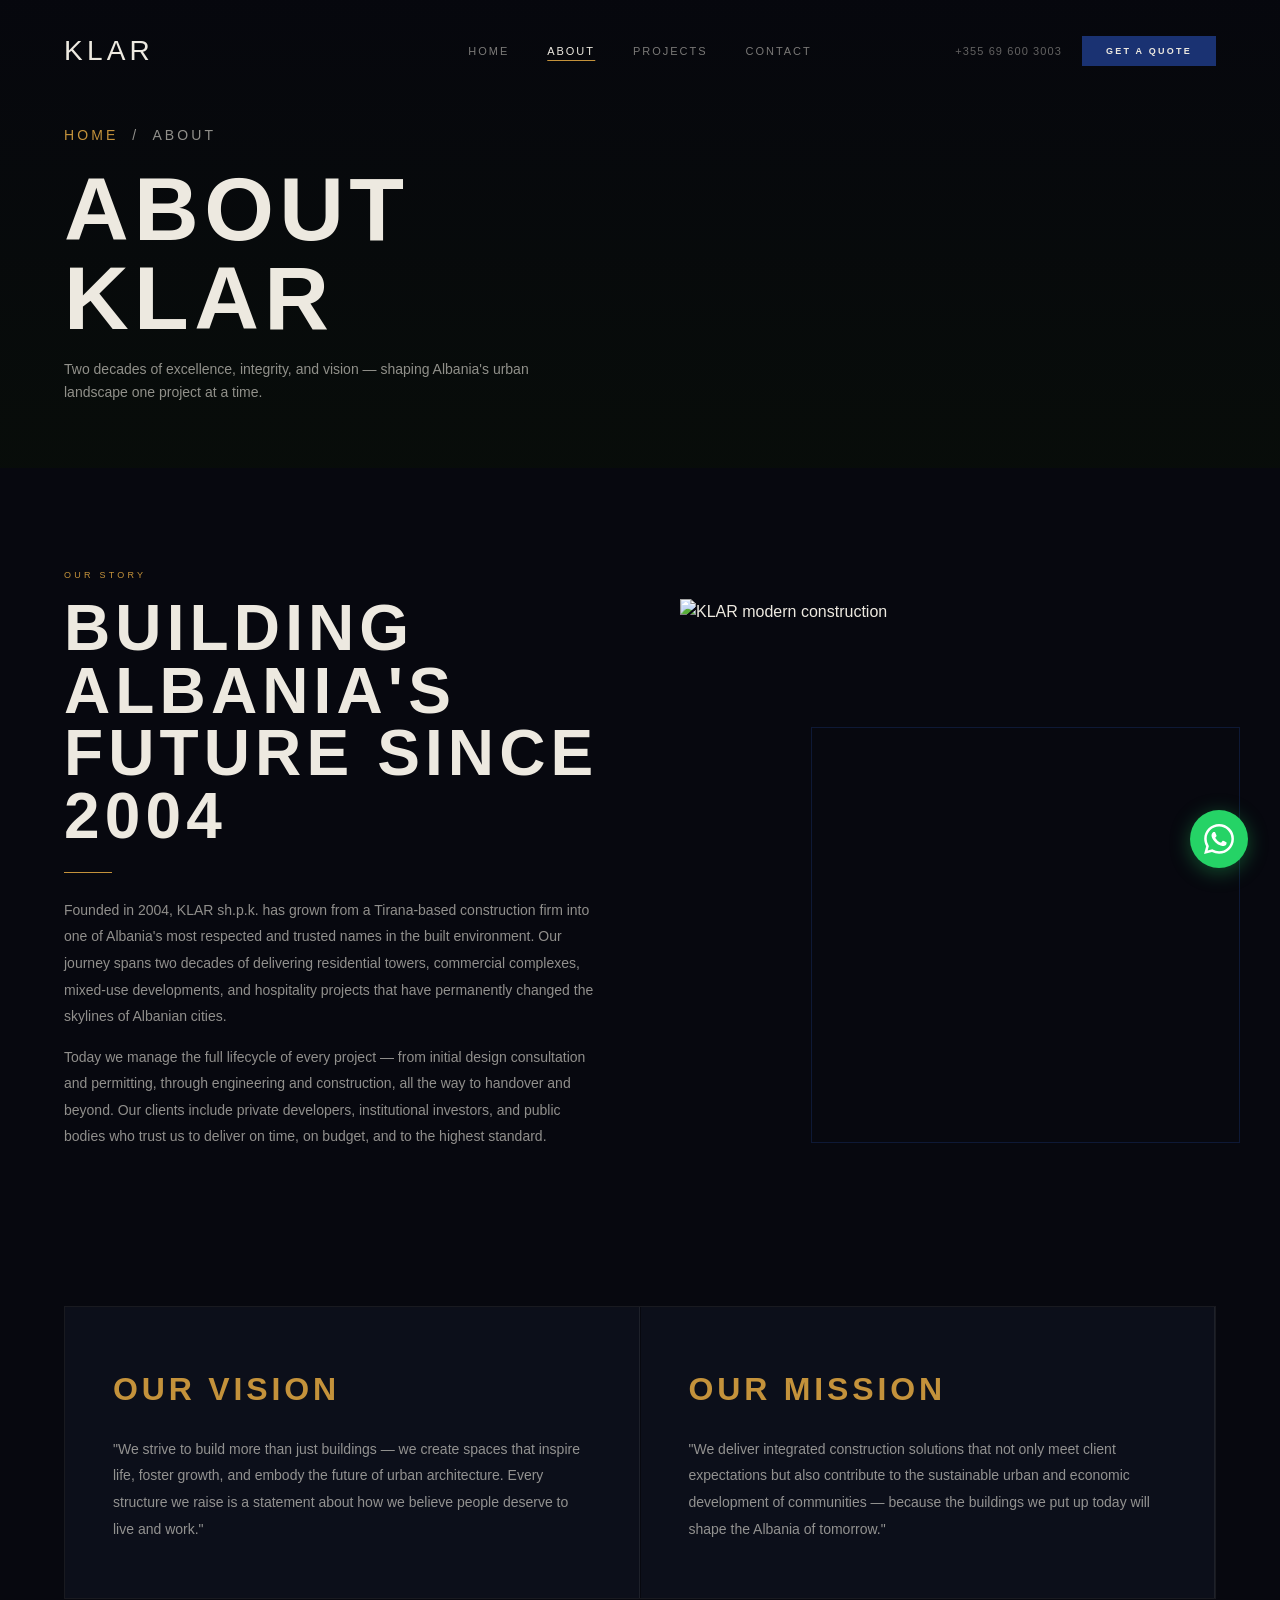
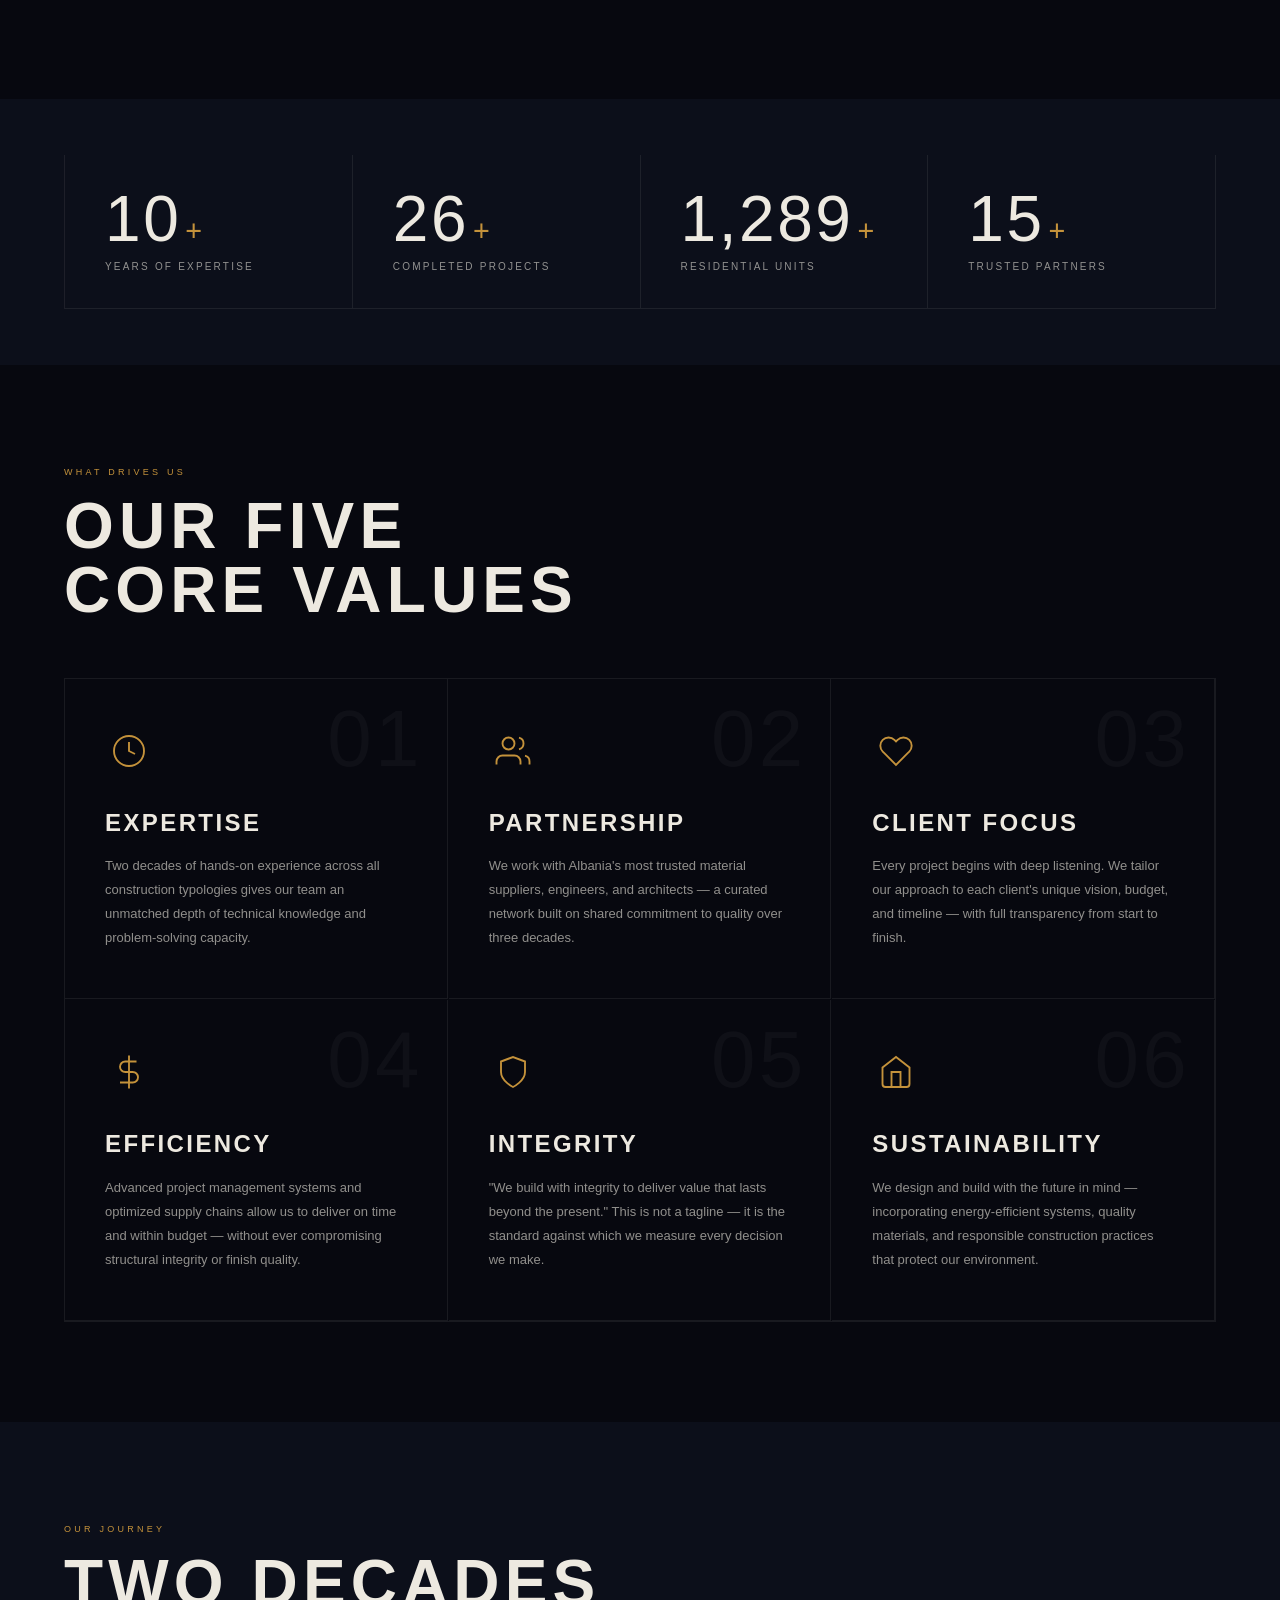
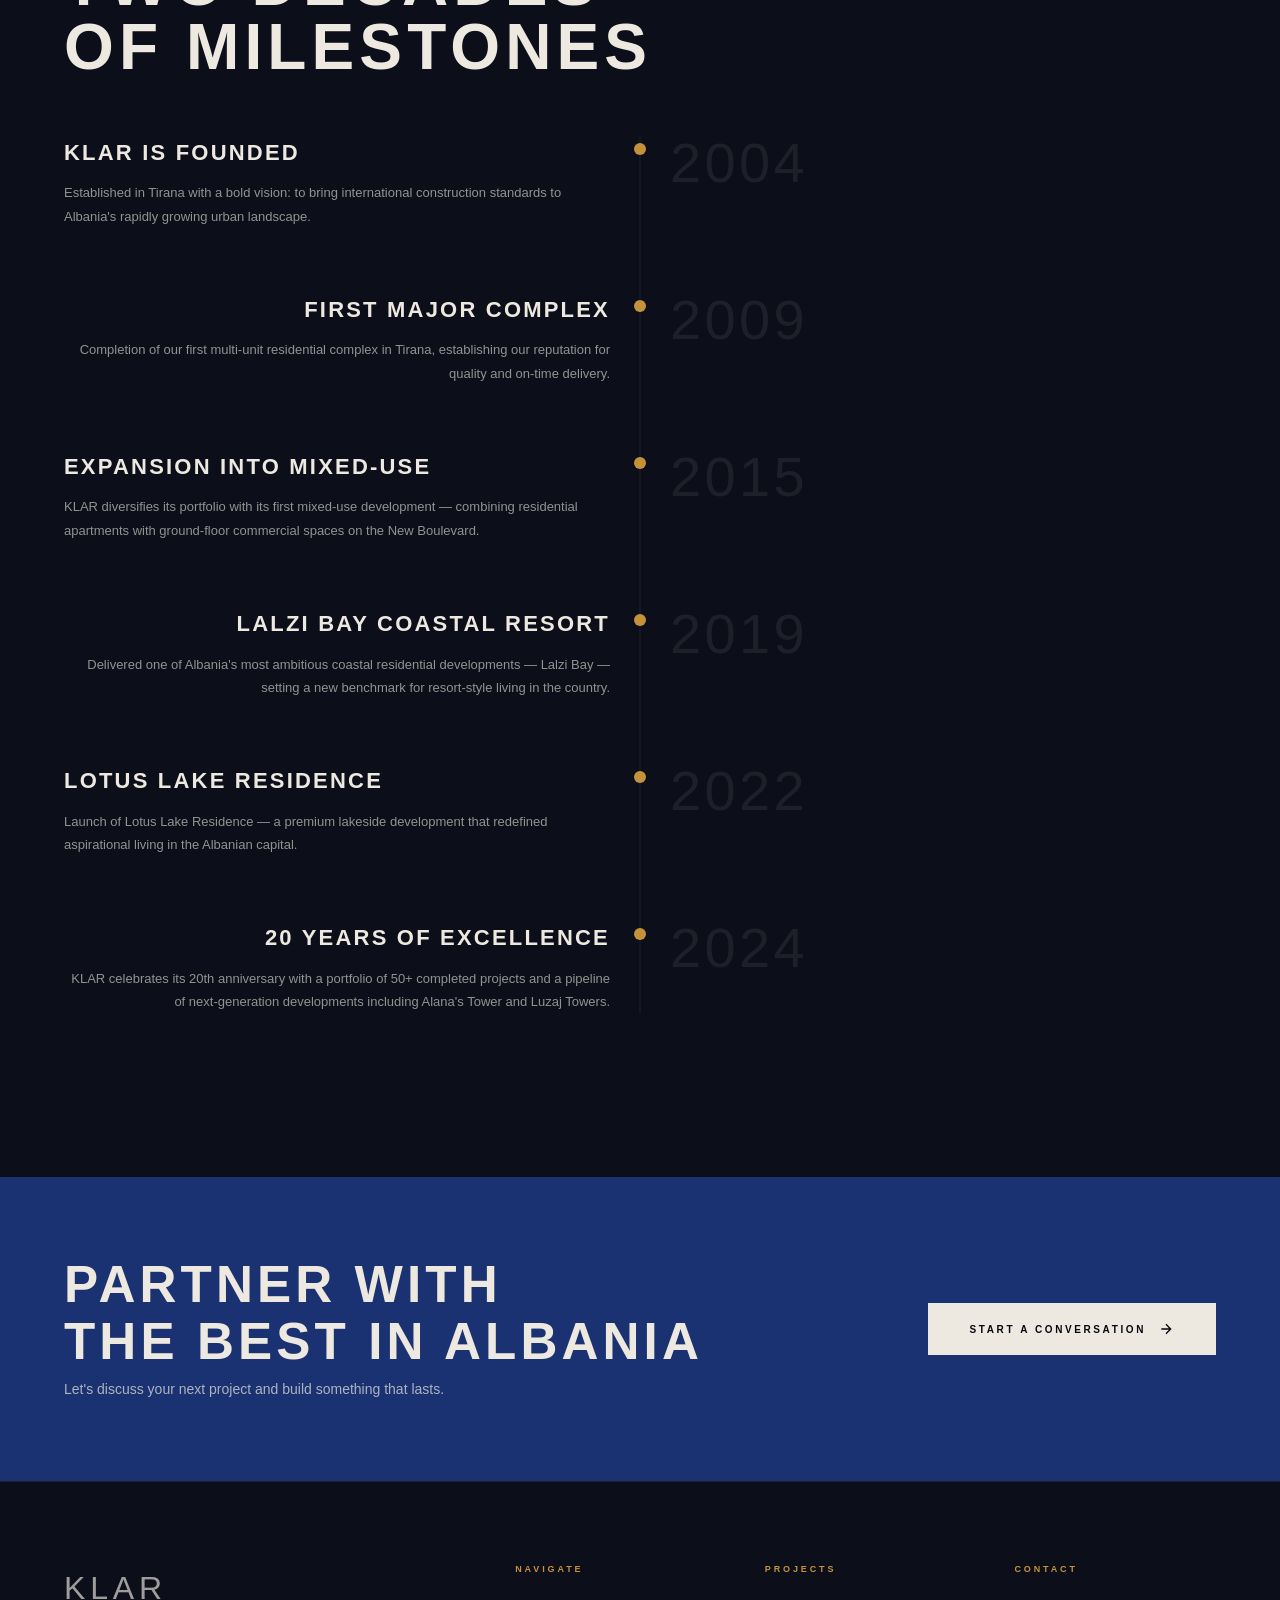
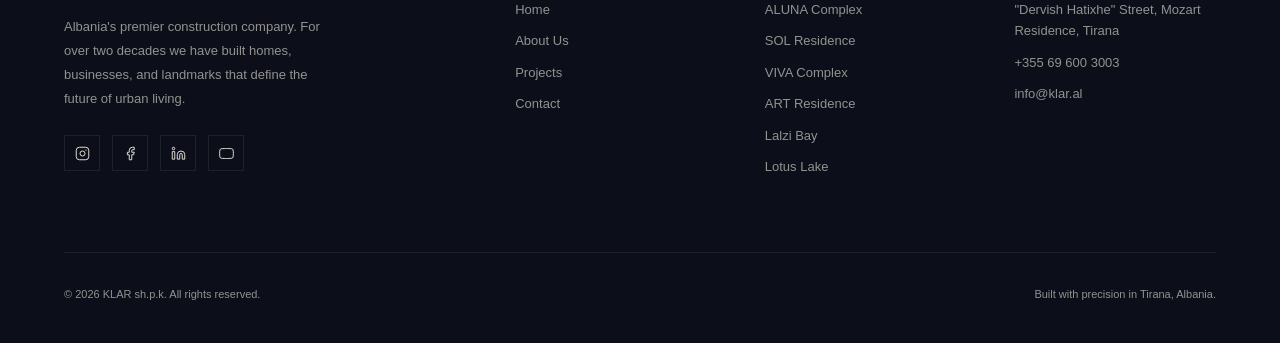
==== about.html @ 6cdf61dc "Initial commit — KLAR sh.p.k. website Co-Authored-By: Claude Sonnet 4.6 <noreply@anthropic.com>" ====
<!DOCTYPE html>
<html lang="en">
<head>
  <meta charset="UTF-8">
  <meta name="viewport" content="width=device-width, initial-scale=1.0">
  <title>About KLAR sh.p.k. — Building Albania's Future Since 2004</title>
  <meta name="description" content="Learn about KLAR sh.p.k. — Albania's premier construction company with 20+ years of expertise, a dedicated team, and a legacy of premium developments.">

  <link rel="preconnect" href="https://fonts.gstatic.com" crossorigin>
  <script>if('scrollRestoration' in history) history.scrollRestoration = 'manual';</script>
  <link rel="preconnect" href="https://res.cloudinary.com" crossorigin>
  <link rel="preconnect" href="https://klar.al" crossorigin>
  <link rel="preload" as="font" type="font/woff2" href="https://fonts.gstatic.com/s/bebasneue/v16/JTUSjIg69CK48gW7PXoo9Wlhyw.woff2" crossorigin fetchpriority="high">
  <link rel="preload" as="font" type="font/woff2" href="https://fonts.gstatic.com/s/inter/v20/UcC73FwrK3iLTeHuS_nVMrMxCp50SjIa1ZL7.woff2" crossorigin>
  <style>
    /* ════ INLINED klar.css (was render-blocking; inlined to remove the critical-path request) ════ */
    /* ══════════════════════════════════════════════════
       KLAR sh.p.k. — Shared Stylesheet
       ══════════════════════════════════════════════════ */

    /* Visually hidden but available to screen readers & SEO */
    .sr-only {
      position:absolute; width:1px; height:1px; padding:0; margin:-1px;
      overflow:hidden; clip:rect(0,0,0,0); white-space:nowrap; border:0;
    }

    /* 1. TOKENS */
    :root {
      --dark:      #07080F;
      --dark2:     #0C0F1A;
      --dark3:     #0F1320;
      --green:     #1A3272;
      --green2:    #2B52CC;
      --gold:      #C4923B;
      --gold2:     #D4A855;
      --cream:     #F2EDE4;
      --white:     #EDE9E0;
      --muted:     rgba(237,233,224,0.60);
      --border:    rgba(237,233,224,0.08);
      --border-g:  rgba(26,50,114,0.4);
      --font-d:    'Bebas Neue', sans-serif;
      --font-e:    'Cormorant Garamond', serif;
      --font-s:    'Inter', sans-serif;
      --ease:      cubic-bezier(0.4,0,0.2,1);
      --ease-out:  cubic-bezier(0.16,1,0.3,1);
    }

    /* 2. RESET */
    *, *::before, *::after { margin:0; padding:0; box-sizing:border-box; }
    html { scroll-behavior:smooth; background:var(--dark); overflow-x:hidden; width:100%; }
    body {
      background: var(--dark);
      color: var(--white);
      font-family: var(--font-s);
      font-weight: 300;
      line-height: 1.65;
      -webkit-font-smoothing: antialiased;
      overflow-x: hidden;
    }
    img { display:block; width:100%; object-fit:cover; }
    a   { text-decoration:none; color:inherit; }
    button { font-family:var(--font-s); }

    /* 3. LAYOUT */
    .container { max-width:1300px; margin:0 auto; padding:0 64px; }
    @media(max-width:768px){ .container{ padding:0 24px; } }

    .section-label {
      display:block; font-size:9px; letter-spacing:0.36em;
      text-transform:uppercase; color:var(--gold);
      margin-bottom:14px; font-weight:500;
    }

    /* 4. ANIMATIONS */
    @keyframes heroOpen {
      from { clip-path: inset(0 48% 0 48%); }
      to   { clip-path: inset(0 0% 0 0%); }
    }
    @keyframes fadeUp {
      from { opacity:0; transform:translateY(22px); }
      to   { opacity:1; transform:translateY(0); }
    }
    @keyframes wordIn {
      from { opacity:0; filter:blur(6px); transform:translateY(14px); }
      to   { opacity:1; filter:blur(0);   transform:translateY(0); }
    }
    @keyframes lineGrow {
      from { width:0; }
      to   { width:72px; }
    }
    @keyframes scrollPulse {
      0%,100% { opacity:0.2; transform:translateY(0); }
      50%     { opacity:0.7; transform:translateY(10px); }
    }
    @keyframes ticker {
      from { transform:translateX(0); }
      to   { transform:translateX(-50%); }
    }
    @keyframes waPulse {
      0%,100% { box-shadow: 0 0 0 0 rgba(37,211,102,0.45); }
      60%     { box-shadow: 0 0 0 14px rgba(37,211,102,0); }
    }
    @keyframes countUp {
      from { opacity:0; transform:translateY(10px); }
      to   { opacity:1; transform:translateY(0); }
    }
    @keyframes shakeBtn {
      0%,100% { transform:translateX(0); }
      20%     { transform:translateX(-7px); }
      40%     { transform:translateX(7px); }
      60%     { transform:translateX(-4px); }
      80%     { transform:translateX(4px); }
    }

    /* 5. SCROLL REVEAL */
    .reveal {
      opacity:0; transform:translateY(36px);
      transition: opacity 0.9s var(--ease), transform 0.9s var(--ease);
    }
    .reveal.active { opacity:1; transform:translateY(0); }
    .reveal-left {
      opacity:0; transform:translateX(-40px);
      transition: opacity 1.1s var(--ease), transform 1.1s var(--ease);
    }
    .reveal-left.active { opacity:1; transform:translateX(0); }
    .reveal-right {
      opacity:0; transform:translateX(40px);
      transition: opacity 1.1s var(--ease), transform 1.1s var(--ease);
    }
    .reveal-right.active { opacity:1; transform:translateX(0); }
    .reveal-delay-1 { transition-delay:0.1s; }
    .reveal-delay-2 { transition-delay:0.2s; }
    .reveal-delay-3 { transition-delay:0.3s; }
    .reveal-delay-4 { transition-delay:0.4s; }
    .reveal-delay-5 { transition-delay:0.5s; }

    /* 6. NAV */
    nav {
      position:fixed; top:0; left:0; width:100%; z-index:1000;
      padding:28px 64px;
      display:flex; justify-content:space-between; align-items:center;
      transition: background 0.5s var(--ease), padding 0.5s var(--ease), box-shadow 0.5s;
    }
    nav.scrolled {
      background: rgba(8,13,9,0.97);
      backdrop-filter: blur(20px) saturate(1.2);
      padding: 16px 64px;
      box-shadow: 0 1px 0 var(--border);
    }
    @media(max-width:768px){ nav{ padding:20px 24px; } nav.scrolled{ padding:14px 24px; } }

    .nav-logo img {
      height:42px; width:auto;
      filter: brightness(0) invert(1);
      transition: height 0.4s;
    }
    nav.scrolled .nav-logo img { height:34px; }

    .nav-links {
      display:flex; gap:38px; list-style:none;
      font-size:11px; letter-spacing:0.18em; text-transform:uppercase; font-weight:500;
      position:absolute; left:50%; transform:translateX(-50%);
    }
    .nav-links a {
      opacity:0.5; transition:opacity 0.2s; position:relative; padding-bottom:4px;
    }
    .nav-links a:hover { opacity:1; }
    .nav-links a.active { opacity:1; }
    .nav-links a.active::after {
      content:''; position:absolute; bottom:0; left:0; right:0;
      height:1px; background:var(--gold);
    }

    .nav-right { display:flex; align-items:center; gap:20px; }
    .nav-phone { font-size:11px; letter-spacing:0.1em; opacity:0.4; }
    .nav-cta {
      padding:10px 24px; font-size:9px; letter-spacing:0.25em;
      text-transform:uppercase; font-weight:600;
      background:var(--green); color:var(--white);
      border:none; cursor:pointer;
      transition:background 0.3s;
    }
    .nav-cta:hover { background:var(--green2); }

    .nav-burger {
      display:none; flex-direction:column; gap:5px; cursor:pointer;
      background:none; border:none; padding:4px;
    }
    .nav-burger span {
      display:block; width:24px; height:1.5px; background:var(--white);
      transition: all 0.3s var(--ease);
    }
    .nav-burger.open span:nth-child(1){ transform:translateY(6.5px) rotate(45deg); }
    .nav-burger.open span:nth-child(2){ opacity:0; }
    .nav-burger.open span:nth-child(3){ transform:translateY(-6.5px) rotate(-45deg); }

    @media(max-width:960px){
      .nav-links, .nav-phone { display:none; }
      .nav-burger { display:flex; }
    }

    /* Mobile menu overlay */
    .mobile-menu {
      position:fixed; inset:0; z-index:999;
      background:rgba(8,13,9,0.98); backdrop-filter:blur(20px);
      display:flex; flex-direction:column; align-items:center; justify-content:center; gap:32px;
      opacity:0; pointer-events:none;
      transition: opacity 0.4s var(--ease);
    }
    .mobile-menu.open { opacity:1; pointer-events:all; }
    .mobile-menu a {
      font-family:var(--font-d); font-size:52px; letter-spacing:0.1em;
      color:var(--white); opacity:0.7; transition:opacity 0.2s, color 0.2s;
    }
    .mobile-menu a:hover { opacity:1; color:var(--gold); }
    .mobile-menu-phone {
      font-size:13px; letter-spacing:0.15em; color:var(--muted); margin-top:12px;
    }
    .mobile-cta {
      margin-top:8px; padding:14px 36px; font-size:10px; letter-spacing:0.25em;
      text-transform:uppercase; font-weight:600;
      background:var(--green); color:var(--white); border:none; cursor:pointer;
      font-family:var(--font-s);
    }

    /* 7. TICKER */
    .ticker {
      background:var(--dark2);
      border-top:1px solid var(--border); border-bottom:1px solid var(--border);
      padding:14px 0; overflow:hidden;
    }
    .ticker-track {
      display:flex; white-space:nowrap;
      animation: ticker 34s linear infinite;
    }
    .ticker-item {
      font-size:9px; letter-spacing:0.32em; text-transform:uppercase;
      color:rgba(237,233,224,0.22); padding-right:56px; flex-shrink:0;
    }
    .ticker-dot { color:var(--gold); margin-right:56px; font-size:11px; flex-shrink:0; line-height:1; }

    /* 8. BUTTONS */
    .btn-primary {
      display:inline-flex; align-items:center; gap:12px;
      padding:16px 38px; font-size:10px; letter-spacing:0.26em;
      text-transform:uppercase; font-weight:600; cursor:pointer;
      background:var(--green); color:var(--white);
      border:none; transition:background 0.3s;
    }
    .btn-primary:hover { background:var(--green2); }
    .btn-outline {
      display:inline-flex; align-items:center; gap:12px;
      padding:16px 38px; font-size:10px; letter-spacing:0.26em;
      text-transform:uppercase; font-weight:600; cursor:pointer;
      background:transparent; color:var(--white);
      border:1px solid rgba(237,233,224,0.25);
      transition:border-color 0.3s, background 0.3s;
    }
    .btn-outline:hover { border-color:var(--white); background:rgba(255,255,255,0.04); }

    /* 9. STATS BAR */
    .stats-bar { background:var(--dark2); padding:56px 0; }
    .stats-inner {
      display:grid; grid-template-columns:repeat(4,1fr);
      border-left:1px solid var(--border);
    }
    @media(max-width:768px){ .stats-inner{ grid-template-columns:repeat(2,1fr); } }
    .stat-item {
      border-right:1px solid var(--border); padding:32px 40px;
      border-bottom:1px solid var(--border);
    }
    .stat-num {
      font-family:var(--font-d); font-size:clamp(48px,5vw,72px);
      letter-spacing:0.04em; color:var(--white); line-height:1;
      margin-bottom:8px; display:flex; align-items:baseline; gap:4px;
    }
    .stat-num sup { font-size:0.45em; color:var(--gold); }
    .stat-label {
      font-size:10px; letter-spacing:0.22em; text-transform:uppercase;
      color:var(--muted); font-weight:500;
    }

    /* 10. ACCORDION GALLERY */
    .accordion-section { background:var(--dark); padding:0; }
    .accordion-header { padding:80px 64px 48px; }
    .acc-header-row {
      display:flex; justify-content:space-between; align-items:flex-end; flex-wrap:wrap; gap:20px;
    }
    @media(max-width:768px){
      .accordion-header{ padding:56px 28px 32px; }
      .accordion-header .container { text-align:center; }
      .acc-header-row { flex-direction:column; align-items:center; justify-content:center; }
    }
    .accordion-gallery {
      display:flex; height:580px; overflow:hidden;
    }
    @media(max-width:768px){
      .accordion-gallery { flex-direction:column; height:auto; }
    }
    .acc-item {
      flex:1; min-width:0; overflow:hidden; position:relative; cursor:pointer;
      filter:grayscale(0);
      transition: flex 0.65s cubic-bezier(0.4,0,0.2,1);
    }
    .acc-item:hover { flex:3.5; }
    @media(max-width:768px){
      .acc-item { flex:none; height:260px; max-height:260px; width:100%; filter:grayscale(0); overflow:hidden; }
      .acc-item img { height:260px; max-height:260px; object-fit:cover; object-position:center; }
    }
    .acc-item img {
      width:100%; height:100%; object-fit:cover;
      transition:transform 0.65s var(--ease);
      pointer-events:none;
    }
    .acc-item:hover img { transform:scale(1.04); }
    .acc-overlay {
      position:absolute; inset:0;
      background:linear-gradient(180deg, transparent 40%, rgba(0,0,0,0.75) 100%);
      pointer-events:none;
    }
    .acc-label {
      position:absolute; bottom:0; left:0; right:0; padding:20px 18px;
      opacity:0; transform:translateY(6px);
      transition: opacity 0.4s ease, transform 0.4s ease;
      pointer-events:none;
    }
    .acc-item:hover .acc-label,
    .acc-item:focus .acc-label { opacity:1; transform:translateY(0); }
    @media(max-width:768px){ .acc-label{ opacity:1; transform:none; } }
    .acc-label .section-label { margin-bottom:4px; }
    .acc-label h3 {
      font-family:var(--font-d); font-size:22px; letter-spacing:0.12em; color:var(--white);
    }

    /* 11. SERVICES */
    .services-section { padding:100px 0; background:var(--dark); }
    @media(max-width:768px){ .services-section{ padding:64px 0; } }
    .services-grid {
      display:grid; grid-template-columns:repeat(3,1fr); gap:1px;
      border:1px solid var(--border); margin-top:56px;
    }
    @media(max-width:900px){ .services-grid{ grid-template-columns:repeat(2,1fr); } }
    @media(max-width:600px){ .services-grid{ grid-template-columns:1fr; } }
    .service-card {
      padding:48px 40px; border-right:1px solid var(--border);
    }
    @media(max-width:600px){ .service-card{ padding:36px 28px; } }
    .service-card {
      position:relative; overflow:hidden;
      transition:background 0.4s;
    }
    .service-card:hover { background:var(--dark2); }
    .service-card::before {
      content:''; position:absolute; bottom:0; left:0; width:0; height:2px;
      background:var(--green2); transition:width 0.5s var(--ease);
    }
    .service-card:hover::before { width:100%; }
    .service-icon {
      width:48px; height:48px; margin-bottom:28px;
      display:flex; align-items:center; justify-content:center;
    }
    .service-icon svg { width:36px; height:36px; stroke:var(--gold); fill:none; stroke-width:1.25; }
    .service-card h3 {
      font-family:var(--font-d); font-size:26px; letter-spacing:0.1em;
      margin-bottom:14px; color:var(--white);
    }
    .service-card p { font-size:13px; color:var(--muted); line-height:1.8; }

    /* 12. ABOUT SPLIT */
    .about-split {
      display:grid; grid-template-columns:1fr 1fr; min-height:600px;
    }
    @media(max-width:900px){ .about-split{ grid-template-columns:1fr; } }
    .about-split-img { position:relative; overflow:hidden; min-height:480px; }
    .about-split-img img { height:100%; object-fit:cover; }
    .about-split-content {
      background:var(--dark2); padding:80px 64px;
      display:flex; flex-direction:column; justify-content:center;
    }
    @media(max-width:768px){ .about-split-content{ padding:56px 24px; } }
    .about-split-content h2 {
      font-family:var(--font-d); font-size:clamp(40px,4.5vw,64px);
      letter-spacing:0.08em; line-height:1; margin-bottom:24px;
    }
    .about-split-content p {
      font-size:14px; color:var(--muted); line-height:1.9; margin-bottom:16px;
      max-width:480px;
    }
    .about-divider {
      width:48px; height:1px; background:var(--gold); margin:28px 0;
    }
    .about-points { list-style:none; margin-bottom:40px; }
    .about-points li {
      font-size:13px; color:var(--muted); padding:10px 0;
      border-bottom:1px solid var(--border);
      display:flex; align-items:center; gap:12px;
    }
    .about-points li::before {
      content:''; width:6px; height:6px; border-radius:50%;
      background:var(--gold); flex-shrink:0;
    }

    /* 13. CTA BANNER */
    .cta-banner {
      background:var(--green); padding:80px 64px;
      display:flex; align-items:center; justify-content:space-between; gap:40px;
    }
    @media(max-width:768px){
      .cta-banner { flex-direction:column; text-align:center; padding:56px 24px; }
    }
    .cta-banner h2 {
      font-family:var(--font-d); font-size:clamp(36px,4vw,56px);
      letter-spacing:0.08em; line-height:1.1;
    }
    .cta-banner p { font-size:14px; color:rgba(237,233,224,0.7); margin-top:8px; }
    .btn-cta-white {
      display:inline-flex; align-items:center; gap:12px;
      padding:18px 42px; font-size:10px; letter-spacing:0.26em;
      text-transform:uppercase; font-weight:700;
      background:var(--white); color:var(--dark);
      border:none; cursor:pointer; white-space:nowrap;
      transition:background 0.3s;
    }
    .btn-cta-white:hover { background:var(--cream); }

    /* 14. BLOG */
    .blog-section { padding:100px 0; background:var(--dark2); }
    .blog-grid {
      display:grid; grid-template-columns:repeat(3,1fr); gap:1px;
      margin-top:56px; border:1px solid var(--border);
    }
    @media(max-width:900px){ .blog-grid{ grid-template-columns:1fr; } }
    .blog-card {
      background:var(--dark2); overflow:hidden;
      transition:background 0.3s;
      display:flex; flex-direction:column;
    }
    .blog-card:hover { background:var(--dark3); }
    .blog-thumb { aspect-ratio:16/9; overflow:hidden; }
    .blog-thumb img { transition:transform 0.6s var(--ease); }
    .blog-card:hover .blog-thumb img { transform:scale(1.05); }
    .blog-body { padding:28px 32px 36px; flex:1; display:flex; flex-direction:column; }
    .blog-date { font-size:9px; letter-spacing:0.28em; text-transform:uppercase; color:var(--muted); margin-bottom:12px; }
    .blog-body h3 {
      font-family:var(--font-e); font-size:20px; font-weight:400; line-height:1.4;
      margin-bottom:12px; color:var(--white);
    }
    .blog-body p { font-size:13px; color:var(--muted); line-height:1.8; flex:1; }
    .blog-read {
      font-size:9px; letter-spacing:0.25em; text-transform:uppercase;
      color:var(--gold); margin-top:20px; display:inline-flex; align-items:center; gap:8px;
      transition:gap 0.2s;
    }
    .blog-card:hover .blog-read { gap:14px; }

    /* 15. FOOTER */
    footer {
      background:var(--dark2); border-top:1px solid var(--border);
      padding:80px 0 40px;
    }
    .footer-grid {
      display:grid; grid-template-columns:2fr 1fr 1fr 1fr; gap:48px; margin-bottom:64px;
    }
    @media(max-width:1024px){ .footer-grid{ grid-template-columns:1fr 1fr; } }
    @media(max-width:600px){ .footer-grid{ grid-template-columns:1fr; } }
    .footer-brand-logo img {
      height:38px; width:auto;
      filter:brightness(0) invert(1) opacity(0.65);
      margin-bottom:20px;
    }
    .footer-brand p { font-size:13px; color:var(--muted); line-height:1.85; max-width:280px; }
    .footer-socials { display:flex; gap:12px; margin-top:24px; }
    .footer-socials a {
      width:36px; height:36px; border:1px solid var(--border);
      display:flex; align-items:center; justify-content:center;
      transition:border-color 0.2s, background 0.2s;
    }
    .footer-socials a:hover { border-color:var(--green2); background:var(--green); }
    .footer-socials svg { width:15px; height:15px; stroke:var(--white); fill:none; stroke-width:1.5; }
    .footer-col h4 {
      font-size:9px; letter-spacing:0.32em; text-transform:uppercase;
      color:var(--gold); margin-bottom:22px; font-weight:600;
    }
    .footer-col ul { list-style:none; }
    .footer-col li { margin-bottom:10px; }
    .footer-col a, .footer-col span {
      font-size:13px; color:var(--muted); transition:color 0.2s; display:block;
    }
    .footer-col a:hover { color:var(--white); }
    .footer-bottom {
      border-top:1px solid var(--border); padding-top:32px;
      display:flex; justify-content:space-between; align-items:center;
      font-size:11px; color:var(--muted);
    }
    @media(max-width:600px){ .footer-bottom{ flex-direction:column; gap:12px; text-align:center; } }

    /* 16. WHATSAPP */
    .wa-btn {
      position:fixed; bottom:32px; right:32px; z-index:998;
      width:58px; height:58px; border-radius:50%;
      background:#25D366;
      display:flex; align-items:center; justify-content:center;
      box-shadow:0 4px 20px rgba(37,211,102,0.35);
      animation:waPulse 2.8s ease infinite;
      transition:transform 0.25s, box-shadow 0.25s;
      cursor:pointer;
    }
    .wa-btn:hover { transform:scale(1.12); box-shadow:0 6px 28px rgba(37,211,102,0.55); }
    .wa-btn svg { width:30px; height:30px; fill:white; }
    .wa-tooltip {
      position:absolute; right:70px; white-space:nowrap;
      background:var(--dark2); color:var(--white);
      font-size:12px; padding:8px 14px; border-radius:2px;
      opacity:0; pointer-events:none;
      transition:opacity 0.2s;
      border:1px solid var(--border);
    }
    .wa-btn:hover .wa-tooltip { opacity:1; }
    @media(max-width:768px){ .wa-btn{ bottom:20px; right:20px; width:52px; height:52px; } }

    /* 17. QUOTE MODAL */
    .quote-overlay {
      display:none; position:fixed; inset:0; z-index:2000;
      background:rgba(8,13,9,0.94); backdrop-filter:blur(14px);
      align-items:center; justify-content:center; padding:24px;
    }
    .quote-overlay.open { display:flex; }
    .quote-modal {
      background:var(--dark2); border:1px solid var(--border);
      max-width:700px; width:100%; max-height:92vh; overflow-y:auto;
      padding:52px; position:relative;
    }
    @media(max-width:600px){ .quote-modal{ padding:28px 20px; } }
    .quote-close {
      position:absolute; top:20px; right:20px;
      background:none; border:none; color:var(--muted);
      font-size:24px; cursor:pointer; transition:color 0.2s; line-height:1;
    }
    .quote-close:hover { color:var(--white); }
    .quote-step { display:none; }
    .quote-step.active { display:block; }
    .quote-progress { display:flex; gap:6px; margin-bottom:44px; }
    .quote-progress span {
      flex:1; height:2px; background:var(--border);
      transition:background 0.4s;
    }
    .quote-progress span.done { background:var(--gold); }
    .quote-modal h2 {
      font-family:var(--font-d); font-size:clamp(28px,4vw,40px);
      letter-spacing:0.08em; margin-bottom:8px;
    }
    .step-sub { font-size:13px; color:var(--muted); margin-bottom:32px; }
    .opt-grid { display:grid; grid-template-columns:1fr 1fr; gap:10px; margin-bottom:28px; }
    @media(max-width:500px){ .opt-grid{ grid-template-columns:1fr; } }
    .opt-card {
      border:1px solid var(--border); padding:18px 16px;
      cursor:pointer; transition:border-color 0.2s, background 0.2s;
      display:flex; align-items:flex-start; gap:14px;
    }
    .opt-card:hover { border-color:var(--green2); }
    .opt-card.selected { border-color:var(--gold); background:rgba(196,146,59,0.07); }
    .opt-card svg { width:22px; height:22px; stroke:var(--gold); fill:none; stroke-width:1.5; flex-shrink:0; margin-top:1px; }
    .opt-card-text { display:flex; flex-direction:column; gap:2px; }
    .opt-card-text strong { font-size:13px; font-weight:600; }
    .opt-card-text small { font-size:11px; color:var(--muted); }
    .check-grid { display:grid; grid-template-columns:1fr 1fr; gap:8px; margin-bottom:28px; }
    @media(max-width:500px){ .check-grid{ grid-template-columns:1fr; } }
    .check-item {
      border:1px solid var(--border); padding:14px 16px;
      cursor:pointer; display:flex; align-items:center; gap:12px;
      transition:border-color 0.2s, background 0.2s;
    }
    .check-item:hover { border-color:var(--green2); }
    .check-item.checked { border-color:var(--gold); background:rgba(196,146,59,0.07); }
    .check-box {
      width:16px; height:16px; border:1px solid var(--border);
      flex-shrink:0; display:flex; align-items:center; justify-content:center;
      transition:background 0.2s, border-color 0.2s;
    }
    .check-item.checked .check-box { background:var(--gold); border-color:var(--gold); }
    .check-box-tick { font-size:9px; color:#000; display:none; }
    .check-item.checked .check-box-tick { display:block; }
    .check-item span { font-size:13px; }
    .quote-input {
      width:100%; background:var(--dark3); border:1px solid var(--border);
      padding:14px 16px; color:var(--white); font-family:var(--font-s);
      font-size:14px; margin-bottom:10px; outline:none;
      transition:border-color 0.2s;
    }
    .quote-input:focus { border-color:var(--green2); }
    .quote-input::placeholder { color:var(--muted); }
    .quote-select {
      width:100%; background:var(--dark3); border:1px solid var(--border);
      padding:14px 16px; color:var(--white); font-family:var(--font-s);
      font-size:13px; margin-bottom:10px; outline:none; cursor:pointer;
      transition:border-color 0.2s; appearance:none;
      background-image:url("data:image/svg+xml,%3Csvg xmlns='http://www.w3.org/2000/svg' width='12' height='8' viewBox='0 0 12 8'%3E%3Cpath d='M1 1l5 5 5-5' stroke='%23C4923B' stroke-width='1.5' fill='none'/%3E%3C/svg%3E");
      background-repeat:no-repeat; background-position:right 16px center;
      background-size:12px;
    }
    .quote-select:focus { border-color:var(--green2); }
    .quote-select option { background:var(--dark2); }
    .quote-nav {
      display:flex; justify-content:space-between; align-items:center; margin-top:36px;
    }
    .btn-prev {
      padding:12px 28px; font-size:9px; letter-spacing:0.22em;
      text-transform:uppercase; font-weight:600; cursor:pointer;
      background:transparent; color:var(--muted);
      border:1px solid var(--border); transition:border-color 0.2s, color 0.2s;
    }
    .btn-prev:hover { border-color:var(--white); color:var(--white); }
    .btn-next {
      padding:14px 36px; font-size:9px; letter-spacing:0.22em;
      text-transform:uppercase; font-weight:700; cursor:pointer;
      background:var(--green); color:var(--white); border:none;
      transition:background 0.3s;
    }
    .btn-next:hover { background:var(--green2); }
    .estimate-box {
      background:var(--dark3); border:1px solid var(--border-g);
      padding:36px; text-align:center; margin:28px 0;
    }
    .est-label {
      font-size:9px; letter-spacing:0.34em; text-transform:uppercase;
      color:var(--gold); margin-bottom:14px; display:block;
    }
    .est-value {
      font-family:var(--font-d); font-size:clamp(36px,6vw,56px);
      letter-spacing:0.06em; color:var(--white); line-height:1;
    }
    .est-note { font-size:12px; color:var(--muted); margin-top:10px; }
    .est-disclaimer {
      font-size:11px; color:var(--muted); text-align:center;
      margin-top:12px; line-height:1.7;
    }

    /* 18. PAGE HERO (internal) */
    .page-hero {
      height:52vh; min-height:380px;
      position:relative; display:flex; align-items:flex-end; overflow:hidden;
    }
    .page-hero-bg {
      position:absolute; inset:-40px; z-index:0;
      background-size:cover; background-position:center;
    }
    .page-hero-overlay {
      position:absolute; inset:0; z-index:1;
      background:linear-gradient(180deg, rgba(0,0,0,0.12) 0%, rgba(8,13,9,0.9) 100%);
    }
    .page-hero-content {
      position:relative; z-index:2; padding:0 64px 64px;
    }
    @media(max-width:768px){ .page-hero-content{ padding:0 24px 40px; } }
    .page-hero-content h1 {
      font-family:var(--font-d); font-size:clamp(52px,7vw,100px);
      letter-spacing:0.06em; line-height:1; margin-bottom:14px;
    }
    .page-hero-content p { font-size:14px; color:var(--muted); max-width:500px; }
    .breadcrumb {
      font-size:10px; letter-spacing:0.22em; text-transform:uppercase;
      color:var(--muted); margin-bottom:18px;
    }
    .breadcrumb a { color:var(--gold); transition:opacity 0.2s; }
    .breadcrumb a:hover { opacity:0.7; }

    /* 19. PROJECTS PAGE */
    .projects-filter {
      display:flex; gap:2px; flex-wrap:wrap; margin:48px 0;
    }
    .filter-btn {
      padding:10px 22px; font-size:9px; letter-spacing:0.24em;
      text-transform:uppercase; font-weight:600; cursor:pointer;
      background:transparent; color:var(--muted);
      border:1px solid var(--border); transition:all 0.25s;
    }
    .filter-btn:hover, .filter-btn.active {
      background:var(--green); color:var(--white); border-color:var(--green);
    }
    .projects-grid {
      display:grid; grid-template-columns:repeat(3,1fr); gap:1px;
      margin-bottom:100px;
    }
    @media(max-width:900px){ .projects-grid{ grid-template-columns:repeat(2,1fr); } }
    @media(max-width:600px){ .projects-grid{ grid-template-columns:1fr; } }
    .project-card {
      background:var(--dark2); overflow:hidden; position:relative;
      cursor:pointer;
    }
    .project-card-img { aspect-ratio:4/3; overflow:hidden; }
    .project-card-img img {
      transition:transform 0.6s var(--ease);
      filter:grayscale(0.3);
    }
    .project-card:hover .project-card-img img { transform:scale(1.06); filter:grayscale(0); }
    .project-card-body { padding:28px 32px 32px; }
    .project-card-body .section-label { margin-bottom:8px; }
    .project-card-body h3 {
      font-family:var(--font-d); font-size:26px; letter-spacing:0.1em;
      margin-bottom:10px;
    }
    .project-card-body p { font-size:13px; color:var(--muted); }
    .project-card-loc {
      font-size:11px; letter-spacing:0.15em; color:var(--muted);
      margin-top:12px; display:flex; align-items:center; gap:6px;
    }
    .project-card-loc svg { width:12px; height:12px; stroke:var(--gold); fill:none; stroke-width:1.5; }

    /* 20. CONTACT PAGE */
    .contact-grid {
      display:grid; grid-template-columns:1fr 1.4fr; gap:1px;
      border:1px solid var(--border); margin:64px 0 100px;
    }
    @media(max-width:900px){ .contact-grid{ grid-template-columns:1fr; } }
    .contact-info { background:var(--dark2); padding:56px 48px; }
    @media(max-width:768px){ .contact-info{ padding:40px 24px; } }
    .contact-info h2 {
      font-family:var(--font-d); font-size:clamp(36px,4vw,52px);
      letter-spacing:0.08em; margin-bottom:40px;
    }
    .contact-detail {
      display:flex; align-items:flex-start; gap:16px;
      margin-bottom:28px;
    }
    .contact-detail-icon {
      width:40px; height:40px; border:1px solid var(--border);
      display:flex; align-items:center; justify-content:center; flex-shrink:0;
    }
    .contact-detail-icon svg { width:18px; height:18px; stroke:var(--gold); fill:none; stroke-width:1.5; }
    .contact-detail-text small {
      font-size:9px; letter-spacing:0.28em; text-transform:uppercase; color:var(--muted);
      display:block; margin-bottom:4px;
    }
    .contact-detail-text strong { font-size:14px; font-weight:400; }
    .contact-form { background:var(--dark3); padding:56px 48px; }
    @media(max-width:768px){ .contact-form{ padding:40px 24px; } }
    .contact-form h2 {
      font-family:var(--font-d); font-size:clamp(32px,3.5vw,46px);
      letter-spacing:0.08em; margin-bottom:32px;
    }
    .form-row { display:grid; grid-template-columns:1fr 1fr; gap:10px; }
    @media(max-width:500px){ .form-row{ grid-template-columns:1fr; } }
    .form-label {
      font-size:9px; letter-spacing:0.28em; text-transform:uppercase;
      color:var(--muted); display:block; margin-bottom:6px; margin-top:12px;
    }
    textarea.quote-input { resize:vertical; min-height:120px; }
    .btn-submit {
      width:100%; padding:16px; font-size:10px; letter-spacing:0.26em;
      text-transform:uppercase; font-weight:700; cursor:pointer;
      background:var(--green); color:var(--white); border:none;
      margin-top:16px; transition:background 0.3s;
    }
    .btn-submit:hover { background:var(--green2); }

    /* 21. ABOUT PAGE */
    .values-grid {
      display:grid; grid-template-columns:repeat(3,1fr); gap:1px;
      border:1px solid var(--border); margin-top:56px;
    }
    @media(max-width:900px){ .values-grid{ grid-template-columns:repeat(2,1fr); } }
    @media(max-width:600px){ .values-grid{ grid-template-columns:1fr; } }
    .value-card {
      padding:48px 40px; border-right:1px solid var(--border); border-bottom:1px solid var(--border);
      position:relative;
    }
    .value-num {
      font-family:var(--font-d); font-size:80px; letter-spacing:0.04em;
      color:rgba(237,233,224,0.04); position:absolute; top:20px; right:24px;
      line-height:1; pointer-events:none; user-select:none;
    }
    .value-card h3 {
      font-family:var(--font-d); font-size:24px; letter-spacing:0.1em;
      margin:20px 0 12px;
    }
    .value-card p { font-size:13px; color:var(--muted); line-height:1.85; }

    /* 22. PROJECT RENDERS CAROUSEL */
    .renders-section { background:var(--dark2); padding:100px 0 80px; overflow:hidden; }
    .renders-header {
      display:flex; justify-content:space-between; align-items:flex-end;
      margin-bottom:48px; flex-wrap:wrap; gap:24px;
    }
    .renders-title {
      font-family:var(--font-d); font-size:clamp(40px,5vw,68px);
      letter-spacing:0.08em; line-height:1; margin-top:12px;
    }
    .renders-nav-btns { display:flex; gap:10px; }
    .rn-btn {
      width:48px; height:48px; border:1px solid var(--border);
      background:transparent; color:var(--white); cursor:pointer;
      display:flex; align-items:center; justify-content:center;
      transition:background 0.25s, border-color 0.25s;
      flex-shrink:0;
    }
    .rn-btn:hover { background:var(--green); border-color:var(--green); }
    .rn-btn:disabled { opacity:0.25; cursor:default; }

    .renders-track-wrap {
      overflow:hidden;
      padding:0 64px;
    }
    /* Mobile: native finger-scroll with snap (instead of JS transform) */
    @media(max-width:768px){
      .renders-track-wrap{
        padding:0 24px;
        overflow-x:auto;
        scroll-snap-type:x mandatory;
        -webkit-overflow-scrolling:touch;
        scrollbar-width:none;
        scroll-padding-left:24px;
      }
      .renders-track-wrap::-webkit-scrollbar{ display:none; }
      .renders-track{ transform:none !important; transition:none; }
    }

    .renders-track {
      display:flex; gap:16px;
      transition:transform 0.55s cubic-bezier(0.4,0,0.2,1);
      will-change:transform;
    }

    .render-card {
      flex:0 0 calc(25% - 12px);
      background:var(--dark3);
      overflow:hidden;
      display:flex; flex-direction:column;
      cursor:pointer;
    }
    @media(max-width:1100px){ .render-card{ flex:0 0 calc(33.333% - 11px); } }
    @media(max-width:768px) { .render-card{ flex:0 0 calc(80% - 8px); scroll-snap-align:start; } }
    @media(max-width:480px) { .render-card{ flex:0 0 calc(88% - 8px); } }

    .render-img-wrap {
      overflow:hidden; aspect-ratio:4/3; position:relative;
    }
    .render-img-wrap img,
    .render-img-wrap video {
      width:100%; height:100%; object-fit:cover;
    }

    .render-info {
      padding:22px 24px 24px;
      display:flex; justify-content:space-between; align-items:flex-end;
      gap:12px; flex:1;
    }
    .render-tag {
      display:block; font-size:8px; letter-spacing:0.32em;
      text-transform:uppercase; color:var(--gold); margin-bottom:6px;
      font-weight:500;
    }
    .render-name {
      font-family:var(--font-d); font-size:22px; letter-spacing:0.1em;
      color:var(--white); line-height:1.1;
    }
    .render-loc {
      display:flex; align-items:center; gap:5px;
      font-size:11px; color:var(--muted); margin-top:6px;
    }
    .render-loc svg { stroke:var(--gold); flex-shrink:0; }
    .render-cta {
      display:inline-block; white-space:nowrap;
      padding:9px 18px; font-size:9px; letter-spacing:0.22em;
      text-transform:uppercase; font-weight:600;
      border:1px solid var(--border); color:var(--white);
      transition:background 0.25s, border-color 0.25s; flex-shrink:0;
    }
    .render-cta:hover { background:var(--green); border-color:var(--green); }

    .renders-dots {
      display:flex; justify-content:center; gap:0; margin-top:32px;
    }
    .renders-dot {
      width:44px; height:44px;
      background:transparent; border:none;
      cursor:pointer; padding:0;
      display:flex; align-items:center; justify-content:center;
      flex-shrink:0;
    }
    .renders-dot::after {
      content:''; display:block;
      width:6px; height:6px; border-radius:50%;
      background:var(--border); border:1px solid var(--muted);
      transition:background 0.3s, transform 0.3s;
    }
    .renders-dot.active::after {
      background:var(--gold); border-color:var(--gold); transform:scale(1.3);
    }

    /* 23. PREFERS REDUCED MOTION */
    @media(prefers-reduced-motion:reduce){
      *, *::before, *::after { animation-duration:0.01ms !important; transition-duration:0.01ms !important; }
    }
    /* ════ END inlined klar.css ════ */

    /* ── SELF-DECLARED FONTS (no render-blocking Google Fonts CSS request) ── */
    @font-face{font-family:'Bebas Neue';font-style:normal;font-weight:400;font-display:swap;src:url(https://fonts.gstatic.com/s/bebasneue/v16/JTUSjIg69CK48gW7PXoo9Wlhyw.woff2) format('woff2');unicode-range:U+0000-00FF,U+0131,U+0152-0153,U+02BB-02BC,U+02C6,U+02DA,U+02DC,U+0304,U+0308,U+0329,U+2000-206F,U+20AC,U+2122,U+2191,U+2193,U+2212,U+2215,U+FEFF,U+FFFD;}
    @font-face{font-family:'Bebas Neue';font-style:normal;font-weight:400;font-display:swap;src:url(https://fonts.gstatic.com/s/bebasneue/v16/JTUSjIg69CK48gW7PXoo9Wdhyzbi.woff2) format('woff2');unicode-range:U+0100-02BA,U+02BD-02C5,U+02C7-02CC,U+02CE-02D7,U+02DD-02FF,U+0304,U+0308,U+0329,U+1D00-1DBF,U+1E00-1E9F,U+1EF2-1EFF,U+2020,U+20A0-20AB,U+20AD-20C0,U+2113,U+2C60-2C7F,U+A720-A7FF;}
    @font-face{font-family:'Cormorant Garamond';font-style:normal;font-weight:300 600;font-display:swap;src:url(https://fonts.gstatic.com/s/cormorantgaramond/v21/co3bmX5slCNuHLi8bLeY9MK7whWMhyjYqXtK.woff2) format('woff2');unicode-range:U+0000-00FF,U+0131,U+0152-0153,U+02BB-02BC,U+02C6,U+02DA,U+02DC,U+0304,U+0308,U+0329,U+2000-206F,U+20AC,U+2122,U+2191,U+2193,U+2212,U+2215,U+FEFF,U+FFFD;}
    @font-face{font-family:'Cormorant Garamond';font-style:normal;font-weight:300 600;font-display:swap;src:url(https://fonts.gstatic.com/s/cormorantgaramond/v21/co3bmX5slCNuHLi8bLeY9MK7whWMhyjYp3tKgS4.woff2) format('woff2');unicode-range:U+0100-02BA,U+02BD-02C5,U+02C7-02CC,U+02CE-02D7,U+02DD-02FF,U+0304,U+0308,U+0329,U+1D00-1DBF,U+1E00-1E9F,U+1EF2-1EFF,U+2020,U+20A0-20AB,U+20AD-20C0,U+2113,U+2C60-2C7F,U+A720-A7FF;}
    @font-face{font-family:'Cormorant Garamond';font-style:italic;font-weight:300 400;font-display:swap;src:url(https://fonts.gstatic.com/s/cormorantgaramond/v21/co3ZmX5slCNuHLi8bLeY9MK7whWMhyjYrEtImSo.woff2) format('woff2');unicode-range:U+0000-00FF,U+0131,U+0152-0153,U+02BB-02BC,U+02C6,U+02DA,U+02DC,U+0304,U+0308,U+0329,U+2000-206F,U+20AC,U+2122,U+2191,U+2193,U+2212,U+2215,U+FEFF,U+FFFD;}
    @font-face{font-family:'Cormorant Garamond';font-style:italic;font-weight:300 400;font-display:swap;src:url(https://fonts.gstatic.com/s/cormorantgaramond/v21/co3ZmX5slCNuHLi8bLeY9MK7whWMhyjYrEtGmSq17w.woff2) format('woff2');unicode-range:U+0100-02BA,U+02BD-02C5,U+02C7-02CC,U+02CE-02D7,U+02DD-02FF,U+0304,U+0308,U+0329,U+1D00-1DBF,U+1E00-1E9F,U+1EF2-1EFF,U+2020,U+20A0-20AB,U+20AD-20C0,U+2113,U+2C60-2C7F,U+A720-A7FF;}
    @font-face{font-family:'Inter';font-style:normal;font-weight:300 600;font-display:swap;src:url(https://fonts.gstatic.com/s/inter/v20/UcC73FwrK3iLTeHuS_nVMrMxCp50SjIa1ZL7.woff2) format('woff2');unicode-range:U+0000-00FF,U+0131,U+0152-0153,U+02BB-02BC,U+02C6,U+02DA,U+02DC,U+0304,U+0308,U+0329,U+2000-206F,U+20AC,U+2122,U+2191,U+2193,U+2212,U+2215,U+FEFF,U+FFFD;}
    @font-face{font-family:'Inter';font-style:normal;font-weight:300 600;font-display:swap;src:url(https://fonts.gstatic.com/s/inter/v20/UcC73FwrK3iLTeHuS_nVMrMxCp50SjIa25L7SUc.woff2) format('woff2');unicode-range:U+0100-02BA,U+02BD-02C5,U+02C7-02CC,U+02CE-02D7,U+02DD-02FF,U+0304,U+0308,U+0329,U+1D00-1DBF,U+1E00-1E9F,U+1EF2-1EFF,U+2020,U+20A0-20AB,U+20AD-20C0,U+2113,U+2C60-2C7F,U+A720-A7FF;}
    .about-intro { padding:100px 0; }
    .about-intro-inner {
      display:grid; grid-template-columns:1fr 1fr; gap:80px; align-items:center;
    }
    @media(max-width:900px){ .about-intro-inner{ grid-template-columns:1fr; gap:48px; } }
    .about-intro-inner h2 {
      font-family:var(--font-d); font-size:clamp(40px,5vw,68px);
      letter-spacing:0.08em; line-height:0.98;
    }
    .about-intro-inner .big-quote {
      font-family:var(--font-e); font-size:clamp(18px,2vw,24px);
      font-style:italic; font-weight:300; color:rgba(237,233,224,0.7);
      line-height:1.7; border-left:2px solid var(--gold); padding-left:28px;
    }

    /* Mission / Vision cards */
    .mv-grid {
      display:grid; grid-template-columns:1fr 1fr; gap:1px;
      border:1px solid var(--border); margin-top:56px;
    }
    @media(max-width:768px){ .mv-grid{ grid-template-columns:1fr; } }
    .mv-card {
      padding:56px 48px; background:var(--dark2);
      border-right:1px solid var(--border);
    }
    @media(max-width:768px){ .mv-card{ padding:40px 24px; } }
    .mv-card h3 {
      font-family:var(--font-d); font-size:32px; letter-spacing:0.12em;
      margin-bottom:20px; color:var(--gold);
    }
    .mv-card p { font-size:14px; color:var(--muted); line-height:1.9; }

    /* Timeline */
    .timeline-section { padding:100px 0; background:var(--dark2); }
    .timeline { margin-top:56px; position:relative; }
    .timeline::before {
      content:''; position:absolute; left:50%; transform:translateX(-50%);
      top:0; bottom:0; width:1px; background:var(--border);
    }
    @media(max-width:768px){ .timeline::before{ left:20px; } }
    .tl-item {
      display:grid; grid-template-columns:1fr 1fr; gap:60px;
      margin-bottom:64px; position:relative;
    }
    @media(max-width:768px){ .tl-item{ grid-template-columns:1fr; padding-left:48px; gap:12px; } }
    .tl-item:nth-child(even) .tl-content { order:1; text-align:right; }
    .tl-item:nth-child(even) .tl-year { order:2; }
    @media(max-width:768px){ .tl-item:nth-child(even) .tl-content, .tl-item:nth-child(even) .tl-year { order:unset; text-align:left; } }
    .tl-dot {
      position:absolute; left:50%; transform:translateX(-50%);
      width:12px; height:12px; border-radius:50%;
      background:var(--gold); top:8px;
    }
    @media(max-width:768px){ .tl-dot{ left:14px; } }
    .tl-year {
      font-family:var(--font-d); font-size:56px; letter-spacing:0.06em;
      color:rgba(237,233,224,0.08); line-height:1; align-self:start;
      padding-top:0;
    }
    @media(max-width:768px){ .tl-year{ font-size:36px; margin-bottom:-8px; } }
    .tl-content h3 {
      font-family:var(--font-d); font-size:22px; letter-spacing:0.1em;
      margin-bottom:10px;
    }
    .tl-content p { font-size:13px; color:var(--muted); line-height:1.8; }

    /* Why KLAR */
    .why-section { padding:100px 0; }
    .why-img-wrap { position:relative; }
    .why-img-wrap::after {
      content:''; position:absolute; bottom:-24px; right:-24px;
      width:80%; height:80%; border:1px solid var(--border-g); z-index:-1;
    }
  </style>
</head>
<body>

<!-- ══ NAV ══ -->
<nav id="nav">
  <a href="index.html" class="nav-logo">
    <img src="https://klar.al/wp-content/uploads/2025/02/LOGO.svg" alt="KLAR" onerror="this.style.display='none';this.parentElement.innerHTML='<span style=\'font-family:var(--font-d);font-size:28px;letter-spacing:0.15em;\'>KLAR</span>'">
  </a>
  <ul class="nav-links">
    <li><a href="index.html">Home</a></li>
    <li><a href="about.html" class="active">About</a></li>
    <li><a href="projects.html">Projects</a></li>
    <li><a href="contact.html">Contact</a></li>
  </ul>
  <div class="nav-right">
    <span class="nav-phone">+355 69 600 3003</span>
    <button class="nav-cta" onclick="openQuote()">Get a Quote</button>
  </div>
  <button class="nav-burger" id="burger" aria-label="Menu" onclick="toggleMenu()">
    <span></span><span></span><span></span>
  </button>
</nav>
<div class="mobile-menu" id="mobileMenu">
  <a href="index.html" onclick="closeMenu()">Home</a>
  <a href="about.html" onclick="closeMenu()">About</a>
  <a href="projects.html" onclick="closeMenu()">Projects</a>
  <a href="contact.html" onclick="closeMenu()">Contact</a>
  <span class="mobile-menu-phone">+355 69 600 3003</span>
  <button class="mobile-cta" onclick="closeMenu();openQuote()">Get a Quote</button>
</div>

<!-- ══ PAGE HERO ══ -->
<section class="page-hero">
  <div class="page-hero-bg" style="background-image:url('https://images.unsplash.com/photo-1504307651254-35680f356dfd?w=1600&q=85')"></div>
  <div class="page-hero-overlay"></div>
  <div class="page-hero-content">
    <p class="breadcrumb"><a href="index.html">Home</a> &nbsp;/&nbsp; About</p>
    <h1>ABOUT<br>KLAR</h1>
    <p>Two decades of excellence, integrity, and vision — shaping Albania's urban landscape one project at a time.</p>
  </div>
</section>

<!-- ══ ABOUT INTRO ══ -->
<section class="about-intro">
  <div class="container">
    <div class="about-intro-inner">
      <div class="reveal-left">
        <span class="section-label">Our Story</span>
        <h2>BUILDING ALBANIA'S FUTURE SINCE 2004</h2>
        <div class="about-divider" style="margin:24px 0"></div>
        <p style="font-size:14px;color:var(--muted);line-height:1.9;margin-bottom:14px">
          Founded in 2004, KLAR sh.p.k. has grown from a Tirana-based construction firm into one of Albania's most respected and trusted names in the built environment. Our journey spans two decades of delivering residential towers, commercial complexes, mixed-use developments, and hospitality projects that have permanently changed the skylines of Albanian cities.
        </p>
        <p style="font-size:14px;color:var(--muted);line-height:1.9">
          Today we manage the full lifecycle of every project — from initial design consultation and permitting, through engineering and construction, all the way to handover and beyond. Our clients include private developers, institutional investors, and public bodies who trust us to deliver on time, on budget, and to the highest standard.
        </p>
      </div>
      <div class="reveal-right">
        <div class="why-img-wrap">
          <img src="https://images.unsplash.com/photo-1590504805261-0b1e9c1ef218?w=800&q=85" alt="KLAR modern construction" style="width:100%;height:520px;object-fit:cover;" loading="lazy">
        </div>
      </div>
    </div>
  </div>
</section>

<!-- ══ MISSION / VISION ══ -->
<section style="padding:0 0 100px">
  <div class="container">
    <div class="mv-grid reveal">
      <div class="mv-card">
        <h3>OUR VISION</h3>
        <p>"We strive to build more than just buildings — we create spaces that inspire life, foster growth, and embody the future of urban architecture. Every structure we raise is a statement about how we believe people deserve to live and work."</p>
      </div>
      <div class="mv-card">
        <h3>OUR MISSION</h3>
        <p>"We deliver integrated construction solutions that not only meet client expectations but also contribute to the sustainable urban and economic development of communities — because the buildings we put up today will shape the Albania of tomorrow."</p>
      </div>
    </div>
  </div>
</section>

<!-- ══ STATS ══ -->
<section class="stats-bar">
  <div class="container">
    <div class="stats-inner">
      <div class="stat-item reveal">
        <div class="stat-num"><span class="count" data-target="20">0</span><sup>+</sup></div>
        <div class="stat-label">Years of Expertise</div>
      </div>
      <div class="stat-item reveal reveal-delay-1">
        <div class="stat-num"><span class="count" data-target="50">0</span><sup>+</sup></div>
        <div class="stat-label">Completed Projects</div>
      </div>
      <div class="stat-item reveal reveal-delay-2">
        <div class="stat-num"><span class="count" data-target="2500">0</span><sup>+</sup></div>
        <div class="stat-label">Residential Units</div>
      </div>
      <div class="stat-item reveal reveal-delay-3">
        <div class="stat-num"><span class="count" data-target="30">0</span><sup>+</sup></div>
        <div class="stat-label">Trusted Partners</div>
      </div>
    </div>
  </div>
</section>

<!-- ══ VALUES ══ -->
<section style="padding:100px 0;background:var(--dark);">
  <div class="container">
    <span class="section-label reveal">What Drives Us</span>
    <h2 style="font-family:var(--font-d);font-size:clamp(40px,5vw,68px);letter-spacing:0.08em;line-height:1;margin-bottom:0;" class="reveal">OUR FIVE<br>CORE VALUES</h2>
    <div class="values-grid">
      <div class="value-card reveal">
        <div class="value-num">01</div>
        <div class="service-icon"><svg viewBox="0 0 24 24" width="32" height="32" fill="none" stroke="#C4923B" stroke-width="1.25"><circle cx="12" cy="12" r="10"/><polyline points="12 6 12 12 16 14"/></svg></div>
        <h3>EXPERTISE</h3>
        <p>Two decades of hands-on experience across all construction typologies gives our team an unmatched depth of technical knowledge and problem-solving capacity.</p>
      </div>
      <div class="value-card reveal reveal-delay-1">
        <div class="value-num">02</div>
        <div class="service-icon"><svg viewBox="0 0 24 24" width="32" height="32" fill="none" stroke="#C4923B" stroke-width="1.25"><path d="M17 21v-2a4 4 0 00-4-4H5a4 4 0 00-4 4v2"/><circle cx="9" cy="7" r="4"/><path d="M23 21v-2a4 4 0 00-3-3.87"/><path d="M16 3.13a4 4 0 010 7.75"/></svg></div>
        <h3>PARTNERSHIP</h3>
        <p>We work with Albania's most trusted material suppliers, engineers, and architects — a curated network built on shared commitment to quality over three decades.</p>
      </div>
      <div class="value-card reveal reveal-delay-2">
        <div class="value-num">03</div>
        <div class="service-icon"><svg viewBox="0 0 24 24" width="32" height="32" fill="none" stroke="#C4923B" stroke-width="1.25"><path d="M20.84 4.61a5.5 5.5 0 00-7.78 0L12 5.67l-1.06-1.06a5.5 5.5 0 00-7.78 7.78l1.06 1.06L12 21.23l7.78-7.78 1.06-1.06a5.5 5.5 0 000-7.78z"/></svg></div>
        <h3>CLIENT FOCUS</h3>
        <p>Every project begins with deep listening. We tailor our approach to each client's unique vision, budget, and timeline — with full transparency from start to finish.</p>
      </div>
      <div class="value-card reveal">
        <div class="value-num">04</div>
        <div class="service-icon"><svg viewBox="0 0 24 24" width="32" height="32" fill="none" stroke="#C4923B" stroke-width="1.25"><line x1="12" y1="1" x2="12" y2="23"/><path d="M17 5H9.5a3.5 3.5 0 000 7h5a3.5 3.5 0 010 7H6"/></svg></div>
        <h3>EFFICIENCY</h3>
        <p>Advanced project management systems and optimized supply chains allow us to deliver on time and within budget — without ever compromising structural integrity or finish quality.</p>
      </div>
      <div class="value-card reveal reveal-delay-1">
        <div class="value-num">05</div>
        <div class="service-icon"><svg viewBox="0 0 24 24" width="32" height="32" fill="none" stroke="#C4923B" stroke-width="1.25"><path d="M12 22s8-4 8-10V5l-8-3-8 3v7c0 6 8 10 8 10z"/></svg></div>
        <h3>INTEGRITY</h3>
        <p>"We build with integrity to deliver value that lasts beyond the present." This is not a tagline — it is the standard against which we measure every decision we make.</p>
      </div>
      <div class="value-card reveal reveal-delay-2">
        <div class="value-num">06</div>
        <div class="service-icon"><svg viewBox="0 0 24 24" width="32" height="32" fill="none" stroke="#C4923B" stroke-width="1.25"><path d="M3 9l9-7 9 7v11a2 2 0 01-2 2H5a2 2 0 01-2-2z"/><polyline points="9 22 9 12 15 12 15 22"/></svg></div>
        <h3>SUSTAINABILITY</h3>
        <p>We design and build with the future in mind — incorporating energy-efficient systems, quality materials, and responsible construction practices that protect our environment.</p>
      </div>
    </div>
  </div>
</section>

<!-- ══ TIMELINE ══ -->
<section class="timeline-section">
  <div class="container">
    <span class="section-label reveal">Our Journey</span>
    <h2 style="font-family:var(--font-d);font-size:clamp(40px,5vw,68px);letter-spacing:0.08em;line-height:1;" class="reveal">TWO DECADES<br>OF MILESTONES</h2>
    <div class="timeline">
      <div class="tl-item reveal">
        <div class="tl-content">
          <h3>KLAR IS FOUNDED</h3>
          <p>Established in Tirana with a bold vision: to bring international construction standards to Albania's rapidly growing urban landscape.</p>
        </div>
        <div class="tl-year">2004</div>
        <div class="tl-dot"></div>
      </div>
      <div class="tl-item reveal">
        <div class="tl-year">2009</div>
        <div class="tl-content">
          <h3>FIRST MAJOR COMPLEX</h3>
          <p>Completion of our first multi-unit residential complex in Tirana, establishing our reputation for quality and on-time delivery.</p>
        </div>
        <div class="tl-dot"></div>
      </div>
      <div class="tl-item reveal">
        <div class="tl-content">
          <h3>EXPANSION INTO MIXED-USE</h3>
          <p>KLAR diversifies its portfolio with its first mixed-use development — combining residential apartments with ground-floor commercial spaces on the New Boulevard.</p>
        </div>
        <div class="tl-year">2015</div>
        <div class="tl-dot"></div>
      </div>
      <div class="tl-item reveal">
        <div class="tl-year">2019</div>
        <div class="tl-content">
          <h3>LALZI BAY COASTAL RESORT</h3>
          <p>Delivered one of Albania's most ambitious coastal residential developments — Lalzi Bay — setting a new benchmark for resort-style living in the country.</p>
        </div>
        <div class="tl-dot"></div>
      </div>
      <div class="tl-item reveal">
        <div class="tl-content">
          <h3>LOTUS LAKE RESIDENCE</h3>
          <p>Launch of Lotus Lake Residence — a premium lakeside development that redefined aspirational living in the Albanian capital.</p>
        </div>
        <div class="tl-year">2022</div>
        <div class="tl-dot"></div>
      </div>
      <div class="tl-item reveal">
        <div class="tl-year">2024</div>
        <div class="tl-content">
          <h3>20 YEARS OF EXCELLENCE</h3>
          <p>KLAR celebrates its 20th anniversary with a portfolio of 50+ completed projects and a pipeline of next-generation developments including Alana's Tower and Luzaj Towers.</p>
        </div>
        <div class="tl-dot"></div>
      </div>
    </div>
  </div>
</section>

<!-- ══ CTA BANNER ══ -->
<div class="cta-banner reveal">
  <div>
    <h2>PARTNER WITH<br>THE BEST IN ALBANIA</h2>
    <p>Let's discuss your next project and build something that lasts.</p>
  </div>
  <button class="btn-cta-white" onclick="openQuote()">
    Start a Conversation
    <svg width="16" height="16" viewBox="0 0 24 24" fill="none" stroke="currentColor" stroke-width="2"><path d="M5 12h14M12 5l7 7-7 7"/></svg>
  </button>
</div>

<!-- ══ FOOTER ══ -->
<footer>
  <div class="container">
    <div class="footer-grid">
      <div class="footer-brand">
        <div class="footer-brand-logo">
          <img src="https://klar.al/wp-content/uploads/2025/02/LOGO.svg" alt="KLAR" onerror="this.style.display='none';this.nextElementSibling.style.display='block'">
          <span style="display:none;font-family:var(--font-d);font-size:32px;letter-spacing:0.15em;color:var(--white);opacity:0.65;">KLAR</span>
        </div>
        <p>Albania's premier construction company. For over two decades we have built homes, businesses, and landmarks that define the future of urban living.</p>
        <div class="footer-socials">
          <a href="https://www.instagram.com/klarshpk/" target="_blank" aria-label="Instagram">
            <svg viewBox="0 0 24 24"><rect x="2" y="2" width="20" height="20" rx="5"/><circle cx="12" cy="12" r="4"/><circle cx="17.5" cy="6.5" r="1" fill="currentColor" stroke="none"/></svg>
          </a>
          <a href="https://www.facebook.com/klarshpk" target="_blank" aria-label="Facebook">
            <svg viewBox="0 0 24 24"><path d="M18 2h-3a5 5 0 00-5 5v3H7v4h3v8h4v-8h3l1-4h-4V7a1 1 0 011-1h3z"/></svg>
          </a>
          <a href="https://www.linkedin.com/company/klar-sh-p-k/" target="_blank" aria-label="LinkedIn">
            <svg viewBox="0 0 24 24"><path d="M16 8a6 6 0 016 6v7h-4v-7a2 2 0 00-2-2 2 2 0 00-2 2v7h-4v-7a6 6 0 016-6zM2 9h4v12H2z"/><circle cx="4" cy="4" r="2"/></svg>
          </a>
          <a href="https://www.youtube.com/@klar.construction" target="_blank" aria-label="YouTube">
            <svg viewBox="0 0 24 24"><path d="M22.54 6.42a2.78 2.78 0 00-1.95-1.96C18.88 4 12 4 12 4s-6.88 0-8.59.46A2.78 2.78 0 001.46 6.42 29 29 0 001 12a29 29 0 00.46 5.58 2.78 2.78 0 001.95 1.96C5.12 20 12 20 12 20s6.88 0 8.59-.46a2.78 2.78 0 001.95-1.96A29 29 0 0023 12a29 29 0 00-.46-5.58z"/><polygon points="9.75 15.02 15.5 12 9.75 8.98 9.75 15.02" fill="var(--dark2)" stroke="none"/></svg>
          </a>
        </div>
      </div>
      <div class="footer-col">
        <h4>Navigate</h4>
        <ul>
          <li><a href="index.html">Home</a></li>
          <li><a href="about.html">About Us</a></li>
          <li><a href="projects.html">Projects</a></li>
          <li><a href="contact.html">Contact</a></li>
        </ul>
      </div>
      <div class="footer-col">
        <h4>Projects</h4>
        <ul>
          <li><a href="projects.html">ALUNA Complex</a></li>
          <li><a href="projects.html">SOL Residence</a></li>
          <li><a href="projects.html">VIVA Complex</a></li>
          <li><a href="projects.html">ART Residence</a></li>
          <li><a href="projects.html">Lalzi Bay</a></li>
          <li><a href="projects.html">Lotus Lake</a></li>
        </ul>
      </div>
      <div class="footer-col">
        <h4>Contact</h4>
        <ul>
          <li><span>"Dervish Hatixhe" Street, Mozart Residence, Tirana</span></li>
          <li><a href="tel:+355696003003">+355 69 600 3003</a></li>
          <li><a href="mailto:info@klar.al">info@klar.al</a></li>
        </ul>
      </div>
    </div>
    <div class="footer-bottom">
      <span>© 2026 KLAR sh.p.k. All rights reserved.</span>
      <span>Built with precision in Tirana, Albania.</span>
    </div>
  </div>
</footer>

<!-- WHATSAPP -->
<a class="wa-btn" href="https://wa.me/355696003003" target="_blank" aria-label="WhatsApp">
  <div class="wa-tooltip">Chat on WhatsApp</div>
  <svg viewBox="0 0 24 24"><path d="M17.472 14.382c-.297-.149-1.758-.867-2.03-.967-.273-.099-.471-.148-.67.15-.197.297-.767.966-.94 1.164-.173.199-.347.223-.644.075-.297-.15-1.255-.463-2.39-1.475-.883-.788-1.48-1.761-1.653-2.059-.173-.297-.018-.458.13-.606.134-.133.298-.347.446-.52.149-.174.198-.298.298-.497.099-.198.05-.371-.025-.52-.075-.149-.669-1.612-.916-2.207-.242-.579-.487-.5-.669-.51-.173-.008-.371-.01-.57-.01-.198 0-.52.074-.792.372-.272.297-1.04 1.016-1.04 2.479 0 1.462 1.065 2.875 1.213 3.074.149.198 2.096 3.2 5.077 4.487.709.306 1.262.489 1.694.625.712.227 1.36.195 1.871.118.571-.085 1.758-.719 2.006-1.413.248-.694.248-1.289.173-1.413-.074-.124-.272-.198-.57-.347m-5.421 7.403h-.004a9.87 9.87 0 01-5.031-1.378l-.361-.214-3.741.982.998-3.648-.235-.374a9.86 9.86 0 01-1.51-5.26c.001-5.45 4.436-9.884 9.888-9.884 2.64 0 5.122 1.03 6.988 2.898a9.825 9.825 0 012.893 6.994c-.003 5.45-4.437 9.884-9.885 9.884m8.413-18.297A11.815 11.815 0 0012.05 0C5.495 0 .16 5.335.157 11.892c0 2.096.547 4.142 1.588 5.945L.057 24l6.305-1.654a11.882 11.882 0 005.683 1.448h.005c6.554 0 11.89-5.335 11.893-11.893a11.821 11.821 0 00-3.48-8.413z"/></svg>
</a>

<!-- QUOTE MODAL (same as index) -->
<div class="quote-overlay" id="quoteOverlay" onclick="handleOverlayClick(event)">
  <div class="quote-modal">
    <button class="quote-close" onclick="closeQuote()">×</button>
    <div class="quote-progress" id="progress">
      <span class="done"></span><span></span><span></span><span></span><span></span>
    </div>
    <div class="quote-step active" id="step1">
      <span class="section-label">Step 1 of 5</span>
      <h2>WHAT ARE YOU BUILDING?</h2>
      <p class="step-sub">Select the type of project you have in mind.</p>
      <div class="opt-grid">
        <div class="opt-card" data-val="residential" onclick="selectOpt(this,'type')"><svg viewBox="0 0 24 24" width="22" height="22" fill="none" stroke="#C4923B" stroke-width="1.5"><path d="M3 9l9-7 9 7v11a2 2 0 01-2 2H5a2 2 0 01-2-2z"/><polyline points="9 22 9 12 15 12 15 22"/></svg><div class="opt-card-text"><strong>Residential</strong><small>Apartments, complexes, towers</small></div></div>
        <div class="opt-card" data-val="commercial" onclick="selectOpt(this,'type')"><svg viewBox="0 0 24 24" width="22" height="22" fill="none" stroke="#C4923B" stroke-width="1.5"><rect x="2" y="3" width="20" height="14" rx="2"/><path d="M8 21h8M12 17v4"/></svg><div class="opt-card-text"><strong>Commercial</strong><small>Offices, retail, business</small></div></div>
        <div class="opt-card" data-val="mixed" onclick="selectOpt(this,'type')"><svg viewBox="0 0 24 24" width="22" height="22" fill="none" stroke="#C4923B" stroke-width="1.5"><path d="M12 2L2 7l10 5 10-5-10-5zM2 17l10 5 10-5M2 12l10 5 10-5"/></svg><div class="opt-card-text"><strong>Mixed-Use</strong><small>Combined residential + commercial</small></div></div>
        <div class="opt-card" data-val="hotel" onclick="selectOpt(this,'type')"><svg viewBox="0 0 24 24" width="22" height="22" fill="none" stroke="#C4923B" stroke-width="1.5"><path d="M3 22V8l9-6 9 6v14"/></svg><div class="opt-card-text"><strong>Hotel & Hospitality</strong><small>Hotels, resorts, complexes</small></div></div>
        <div class="opt-card" data-val="renovation" onclick="selectOpt(this,'type')"><svg viewBox="0 0 24 24" width="22" height="22" fill="none" stroke="#C4923B" stroke-width="1.5"><path d="M14.7 6.3a1 1 0 000 1.4l1.6 1.6a1 1 0 001.4 0l3.77-3.77a6 6 0 01-7.94 7.94l-6.91 6.91a2.12 2.12 0 01-3-3l6.91-6.91a6 6 0 017.94-7.94l-3.76 3.76z"/></svg><div class="opt-card-text"><strong>Renovation</strong><small>Refurbishment, restoration</small></div></div>
        <div class="opt-card" data-val="infrastructure" onclick="selectOpt(this,'type')"><svg viewBox="0 0 24 24" width="22" height="22" fill="none" stroke="#C4923B" stroke-width="1.5"><circle cx="12" cy="12" r="10"/><path d="M2 12h20"/></svg><div class="opt-card-text"><strong>Infrastructure</strong><small>Urban, civil, public</small></div></div>
      </div>
      <div class="quote-nav"><span></span><button class="btn-next" onclick="goStep(2)">Next →</button></div>
    </div>
    <div class="quote-step" id="step2">
      <span class="section-label">Step 2 of 5</span><h2>WHAT IS THE SCALE?</h2><p class="step-sub">Estimated total floor area of the project.</p>
      <div class="opt-grid">
        <div class="opt-card" data-val="small" onclick="selectOpt(this,'size')"><svg viewBox="0 0 24 24" width="22" height="22" fill="none" stroke="#C4923B" stroke-width="1.5"><rect x="5" y="5" width="14" height="14" rx="1"/></svg><div class="opt-card-text"><strong>Small</strong><small>Under 300 m²</small></div></div>
        <div class="opt-card" data-val="medium" onclick="selectOpt(this,'size')"><svg viewBox="0 0 24 24" width="22" height="22" fill="none" stroke="#C4923B" stroke-width="1.5"><rect x="3" y="3" width="18" height="18" rx="1"/></svg><div class="opt-card-text"><strong>Medium</strong><small>300 – 1,000 m²</small></div></div>
        <div class="opt-card" data-val="large" onclick="selectOpt(this,'size')"><svg viewBox="0 0 24 24" width="22" height="22" fill="none" stroke="#C4923B" stroke-width="1.5"><rect x="2" y="2" width="20" height="20" rx="1"/></svg><div class="opt-card-text"><strong>Large</strong><small>1,000 – 5,000 m²</small></div></div>
        <div class="opt-card" data-val="xlarge" onclick="selectOpt(this,'size')"><svg viewBox="0 0 24 24" width="22" height="22" fill="none" stroke="#C4923B" stroke-width="1.5"><path d="M21 16V8a2 2 0 00-1-1.73l-7-4a2 2 0 00-2 0l-7 4A2 2 0 003 8v8a2 2 0 001 1.73l7 4a2 2 0 002 0l7-4A2 2 0 0021 16z"/></svg><div class="opt-card-text"><strong>Major Development</strong><small>5,000 m²+</small></div></div>
      </div>
      <div class="quote-nav"><button class="btn-prev" onclick="goStep(1)">← Back</button><button class="btn-next" onclick="goStep(3)">Next →</button></div>
    </div>
    <div class="quote-step" id="step3">
      <span class="section-label">Step 3 of 5</span><h2>ADDITIONAL FEATURES</h2><p class="step-sub">Select all features you'd like included.</p>
      <div class="check-grid">
        <div class="check-item" onclick="toggleCheck(this,'parking')"><div class="check-box"><span class="check-box-tick">✓</span></div><span>Underground Parking</span></div>
        <div class="check-item" onclick="toggleCheck(this,'pool')"><div class="check-box"><span class="check-box-tick">✓</span></div><span>Swimming Pool</span></div>
        <div class="check-item" onclick="toggleCheck(this,'smart')"><div class="check-box"><span class="check-box-tick">✓</span></div><span>Smart Home Systems</span></div>
        <div class="check-item" onclick="toggleCheck(this,'premium')"><div class="check-box"><span class="check-box-tick">✓</span></div><span>Premium Interior Finishes</span></div>
        <div class="check-item" onclick="toggleCheck(this,'landscaping')"><div class="check-box"><span class="check-box-tick">✓</span></div><span>Landscaping & Green Areas</span></div>
        <div class="check-item" onclick="toggleCheck(this,'elevator')"><div class="check-box"><span class="check-box-tick">✓</span></div><span>Elevators</span></div>
        <div class="check-item" onclick="toggleCheck(this,'solar')"><div class="check-box"><span class="check-box-tick">✓</span></div><span>Solar / Renewable Energy</span></div>
        <div class="check-item" onclick="toggleCheck(this,'gym')"><div class="check-box"><span class="check-box-tick">✓</span></div><span>Gym / Wellness Facilities</span></div>
      </div>
      <div class="quote-nav"><button class="btn-prev" onclick="goStep(2)">← Back</button><button class="btn-next" onclick="goStep(4)">Next →</button></div>
    </div>
    <div class="quote-step" id="step4">
      <span class="section-label">Step 4 of 5</span><h2>TIMELINE & BUDGET</h2><p class="step-sub">Help us understand your timeframe and investment range.</p>
      <label class="form-label">Desired Start Timeline</label>
      <select class="quote-select" id="q-timeline"><option value="">Select timeline...</option><option value="asap">As soon as possible</option><option value="3m">Within 3 months</option><option value="6m">Within 6 months</option><option value="12m">Within 12 months</option><option value="flex">Flexible / Planning stage</option></select>
      <label class="form-label" style="margin-top:20px">Approximate Budget Range</label>
      <select class="quote-select" id="q-budget"><option value="">Select budget range...</option><option value="100k">Under €100,000</option><option value="500k">€100,000 – €500,000</option><option value="1m">€500,000 – €1,000,000</option><option value="3m">€1,000,000 – €3,000,000</option><option value="3mplus">€3,000,000+</option><option value="tbd">Prefer not to say</option></select>
      <div class="quote-nav"><button class="btn-prev" onclick="goStep(3)">← Back</button><button class="btn-next" onclick="goStep(5)">Next →</button></div>
    </div>
    <div class="quote-step" id="step5">
      <span class="section-label">Step 5 of 5</span><h2>YOUR DETAILS</h2><p class="step-sub">We'll reach out within 24 hours with a detailed consultation.</p>
      <div class="form-row"><div><label class="form-label">First Name</label><input class="quote-input" type="text" id="q-fname" placeholder="John"></div><div><label class="form-label">Last Name</label><input class="quote-input" type="text" id="q-lname" placeholder="Smith"></div></div>
      <label class="form-label">Email Address</label><input class="quote-input" type="email" id="q-email" placeholder="john@example.com">
      <label class="form-label">Phone Number</label><input class="quote-input" type="tel" id="q-phone" placeholder="+355 6X XXX XXXX">
      <label class="form-label">Brief Project Description (optional)</label><textarea class="quote-input" id="q-notes" rows="3" placeholder="Tell us a little more about your vision..."></textarea>
      <div class="estimate-box" id="estimateBox"><span class="est-label">Estimated Project Investment</span><div class="est-value" id="estimateValue">—</div><div class="est-note">Rough indicative range · Final quote after consultation</div></div>
      <p class="est-disclaimer">This estimate is for guidance only and is not a binding quote.</p>
      <div class="quote-nav"><button class="btn-prev" onclick="goStep(4)">← Back</button><button class="btn-next" onclick="submitQuote()" style="background:var(--gold)">Submit Request</button></div>
    </div>
    <div class="quote-step" id="step6">
      <div style="text-align:center;padding:20px 0">
        <div style="width:64px;height:64px;border-radius:50%;background:var(--green);display:flex;align-items:center;justify-content:center;margin:0 auto 24px;"><svg width="28" height="28" viewBox="0 0 24 24" fill="none" stroke="white" stroke-width="2"><polyline points="20 6 9 17 4 12"/></svg></div>
        <h2>REQUEST RECEIVED</h2>
        <p class="step-sub" style="margin-top:12px">Thank you. One of our specialists will contact you within 24 hours.</p>
        <button class="btn-primary" onclick="closeQuote()" style="margin-top:32px;border:none;">Back to Site</button>
      </div>
    </div>
  </div>
</div>

<script>
  window.scrollTo(0, 0);
  const nav = document.getElementById('nav');
  nav.classList.toggle('scrolled', window.scrollY > 60);
  window.addEventListener('scroll', () => nav.classList.toggle('scrolled', window.scrollY > 60));
  function toggleMenu() { const m=document.getElementById('mobileMenu'),b=document.getElementById('burger'),o=m.classList.toggle('open');b.classList.toggle('open',o);document.body.style.overflow=o?'hidden':''; }
  function closeMenu() { document.getElementById('mobileMenu').classList.remove('open');document.getElementById('burger').classList.remove('open');document.body.style.overflow=''; }
  const io=new IntersectionObserver(e=>e.forEach(x=>{if(x.isIntersecting){x.target.classList.add('active');io.unobserve(x.target);}}),{threshold:0.12});
  document.querySelectorAll('.reveal,.reveal-left,.reveal-right').forEach(el=>io.observe(el));
  const counters=document.querySelectorAll('.count');
  const cio=new IntersectionObserver(e=>e.forEach(x=>{if(!x.isIntersecting)return;const el=x.target,t=+el.dataset.target,step=t/(1800/16);let c=0;const timer=setInterval(()=>{c=Math.min(c+step,t);el.textContent=t>=1000?Math.round(c).toLocaleString():Math.round(c);if(c>=t)clearInterval(timer);},16);cio.unobserve(el);}),{threshold:0.5});
  counters.forEach(c=>cio.observe(c));
  const quoteData={type:'',size:'',features:[]};
  function openQuote(){document.getElementById('quoteOverlay').classList.add('open');document.body.style.overflow='hidden';updateEstimate();}
  function closeQuote(){document.getElementById('quoteOverlay').classList.remove('open');document.body.style.overflow='';}
  function handleOverlayClick(e){if(e.target===document.getElementById('quoteOverlay'))closeQuote();}
  function shakeNext(){const btn=document.querySelector('.quote-step.active .btn-next');if(!btn)return;btn.style.animation='none';btn.offsetHeight;btn.style.animation='shakeBtn 0.4s ease';setTimeout(()=>btn.style.animation='',500);}
  function goStep(n){const cur=[...document.querySelectorAll('.quote-step')].findIndex(s=>s.classList.contains('active'))+1;if(n>cur){if(cur===1&&!quoteData.type){shakeNext();return;}if(cur===2&&!quoteData.size){shakeNext();return;}}document.querySelectorAll('.quote-step').forEach((s,i)=>s.classList.toggle('active',i===n-1));document.querySelectorAll('.quote-progress span').forEach((b,i)=>b.classList.toggle('done',i<n));if(n===5)updateEstimate();}
  function selectOpt(el,key){if(el.classList.contains('selected')){el.classList.remove('selected');quoteData[key]='';}else{el.closest('.opt-grid').querySelectorAll('.opt-card').forEach(c=>c.classList.remove('selected'));el.classList.add('selected');quoteData[key]=el.dataset.val;}}
  function toggleCheck(el,feat){el.classList.toggle('checked');const i=quoteData.features.indexOf(feat);if(i>-1)quoteData.features.splice(i,1);else quoteData.features.push(feat);}
  function updateEstimate(){const rates={residential:[650,950],commercial:[750,1100],mixed:[700,1050],hotel:[800,1200],renovation:[350,650],infrastructure:[600,900]};const areas={small:200,medium:650,large:2500,xlarge:8000};const r=rates[quoteData.type]||[700,1000];const a=areas[quoteData.size]||650;let lo=r[0]*a,hi=r[1]*a;if(quoteData.features.includes('parking')){lo+=60000;hi+=100000;}if(quoteData.features.includes('pool')){lo+=30000;hi+=55000;}if(quoteData.features.includes('smart')){lo+=a*90;hi+=a*160;}if(quoteData.features.includes('premium')){lo+=a*130;hi+=a*220;}if(quoteData.features.includes('landscaping')){lo+=20000;hi+=50000;}if(quoteData.features.includes('elevator')){lo+=22000;hi+=38000;}if(quoteData.features.includes('solar')){lo+=15000;hi+=40000;}if(quoteData.features.includes('gym')){lo+=18000;hi+=45000;}function fmt(n){return n>=1000000?'€'+(n/1000000).toFixed(1)+'M':'€'+Math.round(n/1000)+'K';}if(quoteData.type&&quoteData.size)document.getElementById('estimateValue').textContent=fmt(lo)+' – '+fmt(hi);}
  function submitQuote(){const name=document.getElementById('q-fname').value,email=document.getElementById('q-email').value;if(!name||!email){alert('Please enter your name and email.');return;}goStep(6);document.getElementById('quoteOverlay').querySelector('.quote-progress').style.display='none';}
</script>
</body>
</html>
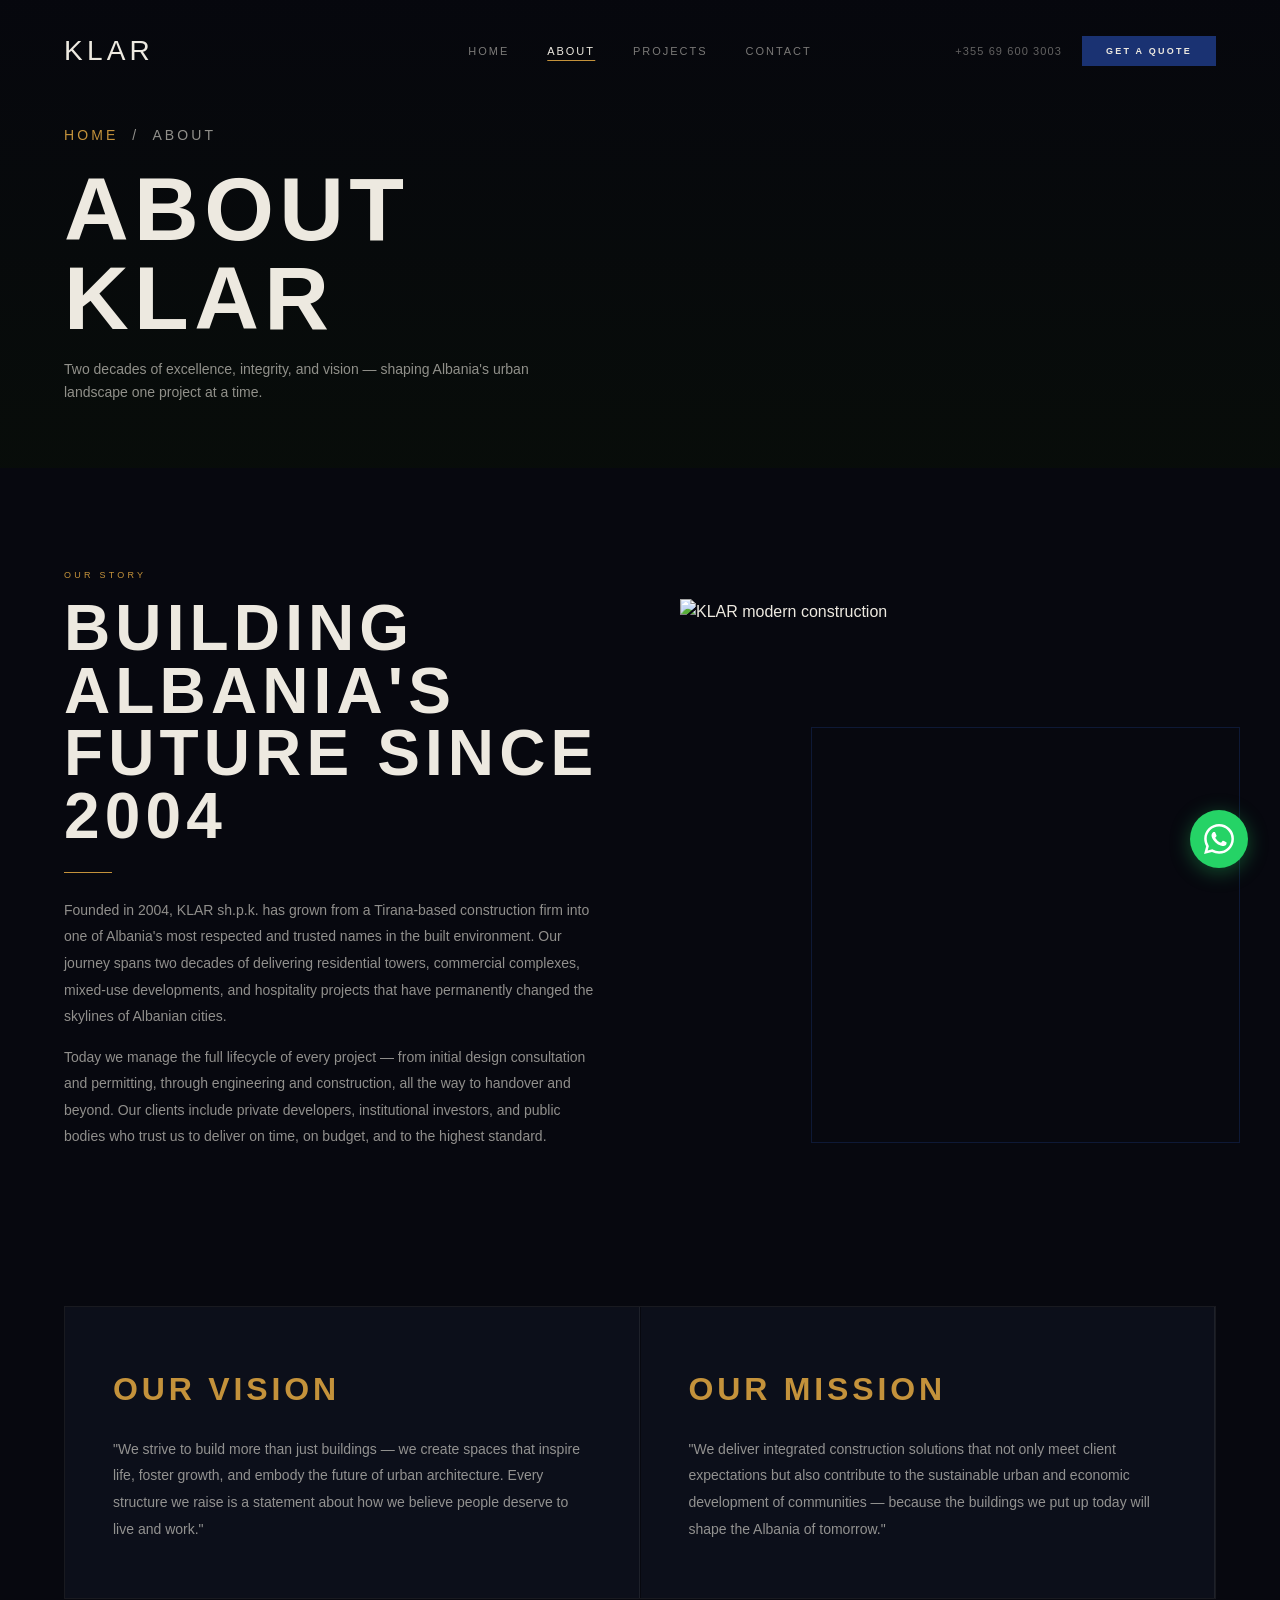
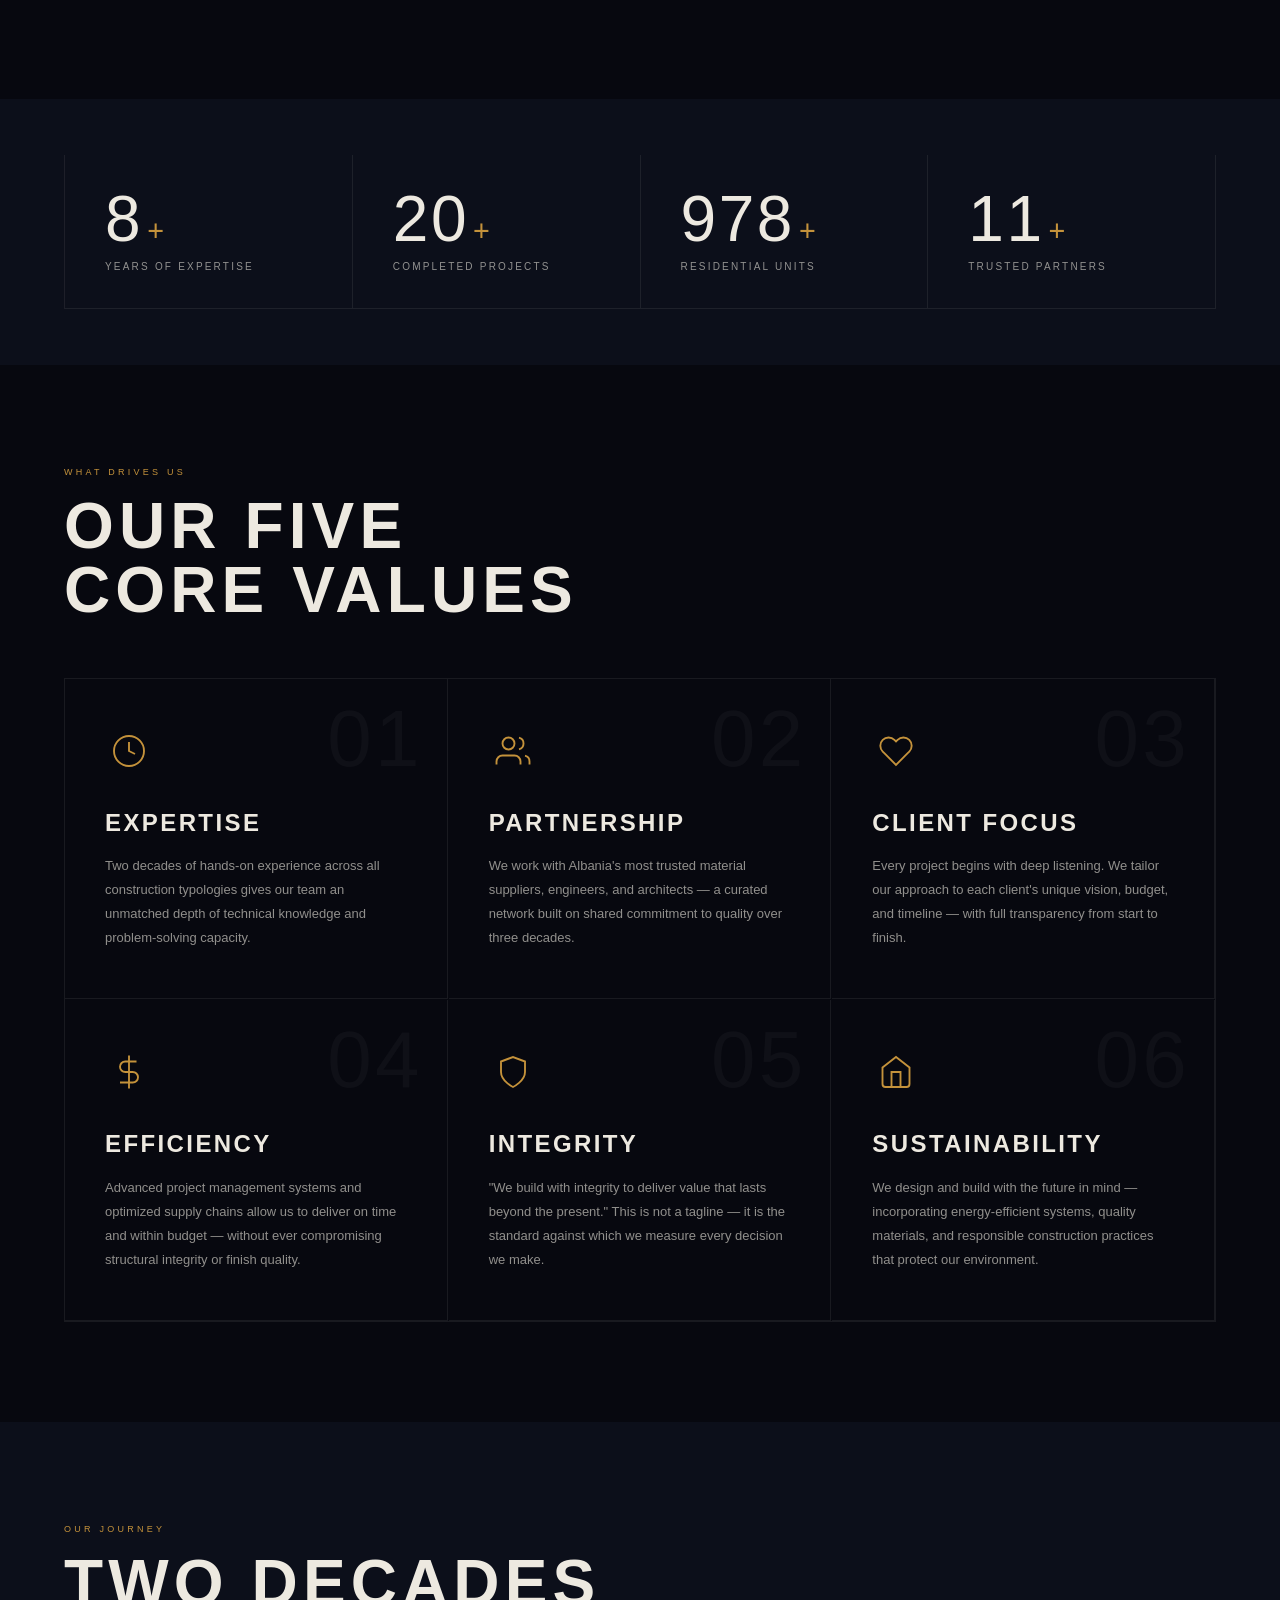
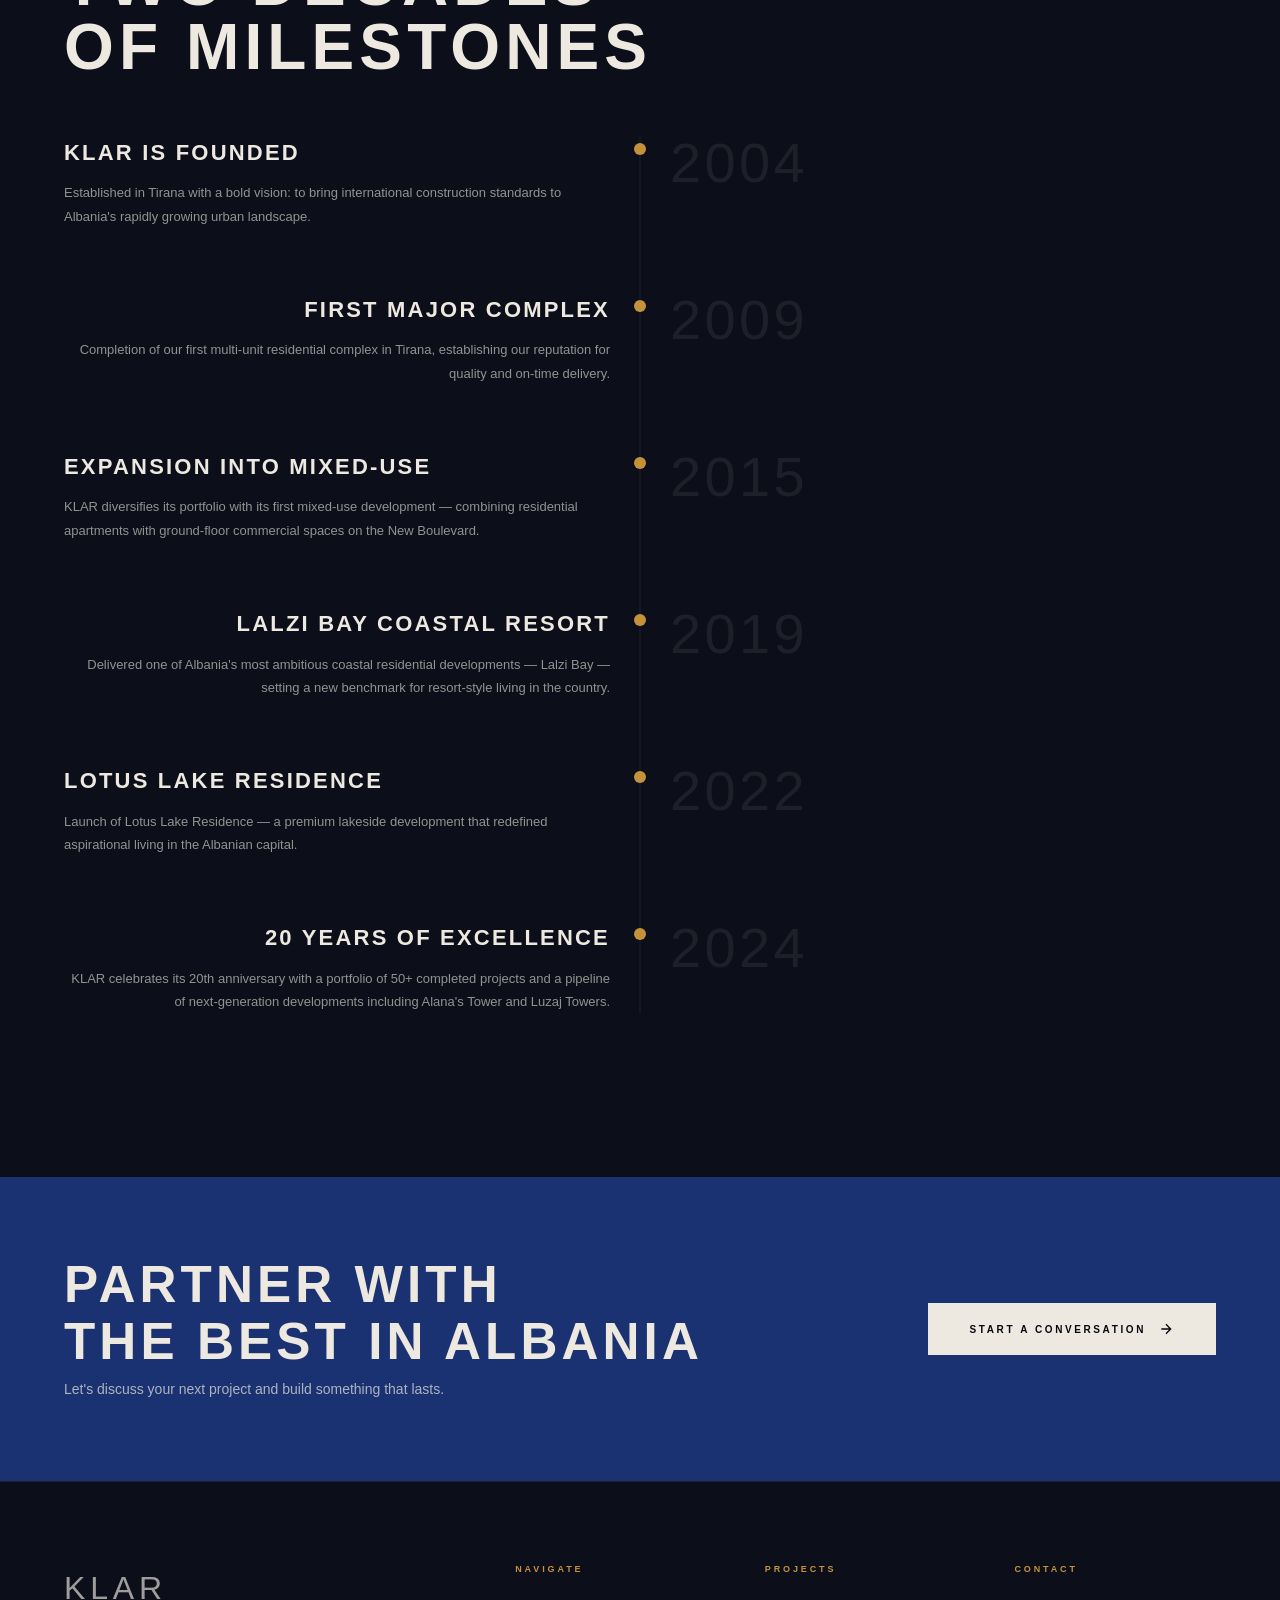
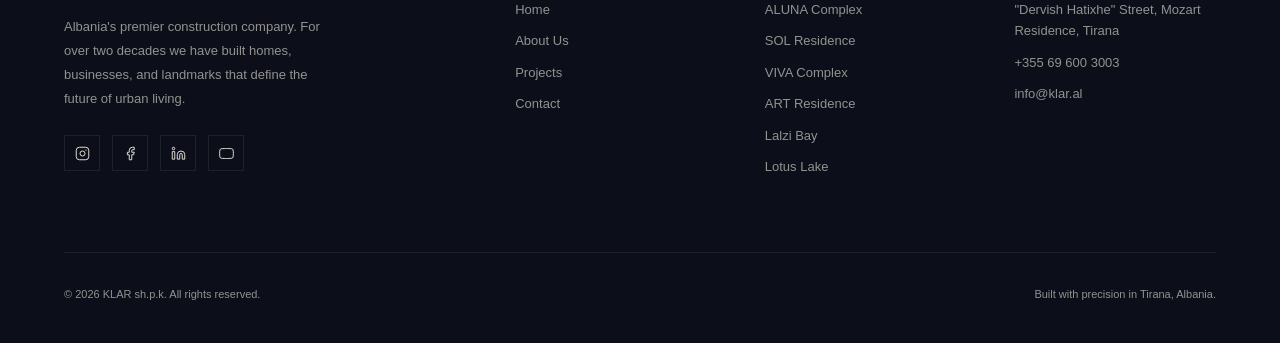
==== commit 1ddb827d: "perf: self-host fonts, right-size project images & video posters, defer carousel viewport read - Mov" ====
--- a/about.html
+++ b/about.html
@@ -5,13 +5,12 @@
   <meta name="viewport" content="width=device-width, initial-scale=1.0">
   <title>About KLAR sh.p.k. — Building Albania's Future Since 2004</title>
   <meta name="description" content="Learn about KLAR sh.p.k. — Albania's premier construction company with 20+ years of expertise, a dedicated team, and a legacy of premium developments.">
-
-  <link rel="preconnect" href="https://fonts.gstatic.com" crossorigin>
   <script>if('scrollRestoration' in history) history.scrollRestoration = 'manual';</script>
   <link rel="preconnect" href="https://res.cloudinary.com" crossorigin>
   <link rel="preconnect" href="https://klar.al" crossorigin>
-  <link rel="preload" as="font" type="font/woff2" href="https://fonts.gstatic.com/s/bebasneue/v16/JTUSjIg69CK48gW7PXoo9Wlhyw.woff2" crossorigin fetchpriority="high">
-  <link rel="preload" as="font" type="font/woff2" href="https://fonts.gstatic.com/s/inter/v20/UcC73FwrK3iLTeHuS_nVMrMxCp50SjIa1ZL7.woff2" crossorigin>
+  <link rel="preload" as="font" type="font/woff2" href="fonts/bebas-neue-latin.woff2" fetchpriority="high">
+  <link rel="preload" as="font" type="font/woff2" href="fonts/cormorant-garamond-latin.woff2" fetchpriority="high">
+  <link rel="preload" as="font" type="font/woff2" href="fonts/inter-latin.woff2">
   <style>
     /* ════ INLINED klar.css (was render-blocking; inlined to remove the critical-path request) ════ */
     /* ══════════════════════════════════════════════════
@@ -894,14 +893,14 @@
     /* ════ END inlined klar.css ════ */
 
     /* ── SELF-DECLARED FONTS (no render-blocking Google Fonts CSS request) ── */
-    @font-face{font-family:'Bebas Neue';font-style:normal;font-weight:400;font-display:swap;src:url(https://fonts.gstatic.com/s/bebasneue/v16/JTUSjIg69CK48gW7PXoo9Wlhyw.woff2) format('woff2');unicode-range:U+0000-00FF,U+0131,U+0152-0153,U+02BB-02BC,U+02C6,U+02DA,U+02DC,U+0304,U+0308,U+0329,U+2000-206F,U+20AC,U+2122,U+2191,U+2193,U+2212,U+2215,U+FEFF,U+FFFD;}
-    @font-face{font-family:'Bebas Neue';font-style:normal;font-weight:400;font-display:swap;src:url(https://fonts.gstatic.com/s/bebasneue/v16/JTUSjIg69CK48gW7PXoo9Wdhyzbi.woff2) format('woff2');unicode-range:U+0100-02BA,U+02BD-02C5,U+02C7-02CC,U+02CE-02D7,U+02DD-02FF,U+0304,U+0308,U+0329,U+1D00-1DBF,U+1E00-1E9F,U+1EF2-1EFF,U+2020,U+20A0-20AB,U+20AD-20C0,U+2113,U+2C60-2C7F,U+A720-A7FF;}
-    @font-face{font-family:'Cormorant Garamond';font-style:normal;font-weight:300 600;font-display:swap;src:url(https://fonts.gstatic.com/s/cormorantgaramond/v21/co3bmX5slCNuHLi8bLeY9MK7whWMhyjYqXtK.woff2) format('woff2');unicode-range:U+0000-00FF,U+0131,U+0152-0153,U+02BB-02BC,U+02C6,U+02DA,U+02DC,U+0304,U+0308,U+0329,U+2000-206F,U+20AC,U+2122,U+2191,U+2193,U+2212,U+2215,U+FEFF,U+FFFD;}
-    @font-face{font-family:'Cormorant Garamond';font-style:normal;font-weight:300 600;font-display:swap;src:url(https://fonts.gstatic.com/s/cormorantgaramond/v21/co3bmX5slCNuHLi8bLeY9MK7whWMhyjYp3tKgS4.woff2) format('woff2');unicode-range:U+0100-02BA,U+02BD-02C5,U+02C7-02CC,U+02CE-02D7,U+02DD-02FF,U+0304,U+0308,U+0329,U+1D00-1DBF,U+1E00-1E9F,U+1EF2-1EFF,U+2020,U+20A0-20AB,U+20AD-20C0,U+2113,U+2C60-2C7F,U+A720-A7FF;}
-    @font-face{font-family:'Cormorant Garamond';font-style:italic;font-weight:300 400;font-display:swap;src:url(https://fonts.gstatic.com/s/cormorantgaramond/v21/co3ZmX5slCNuHLi8bLeY9MK7whWMhyjYrEtImSo.woff2) format('woff2');unicode-range:U+0000-00FF,U+0131,U+0152-0153,U+02BB-02BC,U+02C6,U+02DA,U+02DC,U+0304,U+0308,U+0329,U+2000-206F,U+20AC,U+2122,U+2191,U+2193,U+2212,U+2215,U+FEFF,U+FFFD;}
-    @font-face{font-family:'Cormorant Garamond';font-style:italic;font-weight:300 400;font-display:swap;src:url(https://fonts.gstatic.com/s/cormorantgaramond/v21/co3ZmX5slCNuHLi8bLeY9MK7whWMhyjYrEtGmSq17w.woff2) format('woff2');unicode-range:U+0100-02BA,U+02BD-02C5,U+02C7-02CC,U+02CE-02D7,U+02DD-02FF,U+0304,U+0308,U+0329,U+1D00-1DBF,U+1E00-1E9F,U+1EF2-1EFF,U+2020,U+20A0-20AB,U+20AD-20C0,U+2113,U+2C60-2C7F,U+A720-A7FF;}
-    @font-face{font-family:'Inter';font-style:normal;font-weight:300 600;font-display:swap;src:url(https://fonts.gstatic.com/s/inter/v20/UcC73FwrK3iLTeHuS_nVMrMxCp50SjIa1ZL7.woff2) format('woff2');unicode-range:U+0000-00FF,U+0131,U+0152-0153,U+02BB-02BC,U+02C6,U+02DA,U+02DC,U+0304,U+0308,U+0329,U+2000-206F,U+20AC,U+2122,U+2191,U+2193,U+2212,U+2215,U+FEFF,U+FFFD;}
-    @font-face{font-family:'Inter';font-style:normal;font-weight:300 600;font-display:swap;src:url(https://fonts.gstatic.com/s/inter/v20/UcC73FwrK3iLTeHuS_nVMrMxCp50SjIa25L7SUc.woff2) format('woff2');unicode-range:U+0100-02BA,U+02BD-02C5,U+02C7-02CC,U+02CE-02D7,U+02DD-02FF,U+0304,U+0308,U+0329,U+1D00-1DBF,U+1E00-1E9F,U+1EF2-1EFF,U+2020,U+20A0-20AB,U+20AD-20C0,U+2113,U+2C60-2C7F,U+A720-A7FF;}
+    @font-face{font-family:'Bebas Neue';font-style:normal;font-weight:400;font-display:swap;src:url(fonts/bebas-neue-latin.woff2) format('woff2');unicode-range:U+0000-00FF,U+0131,U+0152-0153,U+02BB-02BC,U+02C6,U+02DA,U+02DC,U+0304,U+0308,U+0329,U+2000-206F,U+20AC,U+2122,U+2191,U+2193,U+2212,U+2215,U+FEFF,U+FFFD;}
+    @font-face{font-family:'Bebas Neue';font-style:normal;font-weight:400;font-display:swap;src:url(fonts/bebas-neue-latin-ext.woff2) format('woff2');unicode-range:U+0100-02BA,U+02BD-02C5,U+02C7-02CC,U+02CE-02D7,U+02DD-02FF,U+0304,U+0308,U+0329,U+1D00-1DBF,U+1E00-1E9F,U+1EF2-1EFF,U+2020,U+20A0-20AB,U+20AD-20C0,U+2113,U+2C60-2C7F,U+A720-A7FF;}
+    @font-face{font-family:'Cormorant Garamond';font-style:normal;font-weight:300 600;font-display:swap;src:url(fonts/cormorant-garamond-latin.woff2) format('woff2');unicode-range:U+0000-00FF,U+0131,U+0152-0153,U+02BB-02BC,U+02C6,U+02DA,U+02DC,U+0304,U+0308,U+0329,U+2000-206F,U+20AC,U+2122,U+2191,U+2193,U+2212,U+2215,U+FEFF,U+FFFD;}
+    @font-face{font-family:'Cormorant Garamond';font-style:normal;font-weight:300 600;font-display:swap;src:url(fonts/cormorant-garamond-latin-ext.woff2) format('woff2');unicode-range:U+0100-02BA,U+02BD-02C5,U+02C7-02CC,U+02CE-02D7,U+02DD-02FF,U+0304,U+0308,U+0329,U+1D00-1DBF,U+1E00-1E9F,U+1EF2-1EFF,U+2020,U+20A0-20AB,U+20AD-20C0,U+2113,U+2C60-2C7F,U+A720-A7FF;}
+    @font-face{font-family:'Cormorant Garamond';font-style:italic;font-weight:300 400;font-display:swap;src:url(fonts/cormorant-garamond-italic-latin.woff2) format('woff2');unicode-range:U+0000-00FF,U+0131,U+0152-0153,U+02BB-02BC,U+02C6,U+02DA,U+02DC,U+0304,U+0308,U+0329,U+2000-206F,U+20AC,U+2122,U+2191,U+2193,U+2212,U+2215,U+FEFF,U+FFFD;}
+    @font-face{font-family:'Cormorant Garamond';font-style:italic;font-weight:300 400;font-display:swap;src:url(fonts/cormorant-garamond-italic-latin-ext.woff2) format('woff2');unicode-range:U+0100-02BA,U+02BD-02C5,U+02C7-02CC,U+02CE-02D7,U+02DD-02FF,U+0304,U+0308,U+0329,U+1D00-1DBF,U+1E00-1E9F,U+1EF2-1EFF,U+2020,U+20A0-20AB,U+20AD-20C0,U+2113,U+2C60-2C7F,U+A720-A7FF;}
+    @font-face{font-family:'Inter';font-style:normal;font-weight:300 600;font-display:swap;src:url(fonts/inter-latin.woff2) format('woff2');unicode-range:U+0000-00FF,U+0131,U+0152-0153,U+02BB-02BC,U+02C6,U+02DA,U+02DC,U+0304,U+0308,U+0329,U+2000-206F,U+20AC,U+2122,U+2191,U+2193,U+2212,U+2215,U+FEFF,U+FFFD;}
+    @font-face{font-family:'Inter';font-style:normal;font-weight:300 600;font-display:swap;src:url(fonts/inter-latin-ext.woff2) format('woff2');unicode-range:U+0100-02BA,U+02BD-02C5,U+02C7-02CC,U+02CE-02D7,U+02DD-02FF,U+0304,U+0308,U+0329,U+1D00-1DBF,U+1E00-1E9F,U+1EF2-1EFF,U+2020,U+20A0-20AB,U+20AD-20C0,U+2113,U+2C60-2C7F,U+A720-A7FF;}
     .about-intro { padding:100px 0; }
     .about-intro-inner {
       display:grid; grid-template-columns:1fr 1fr; gap:80px; align-items:center;
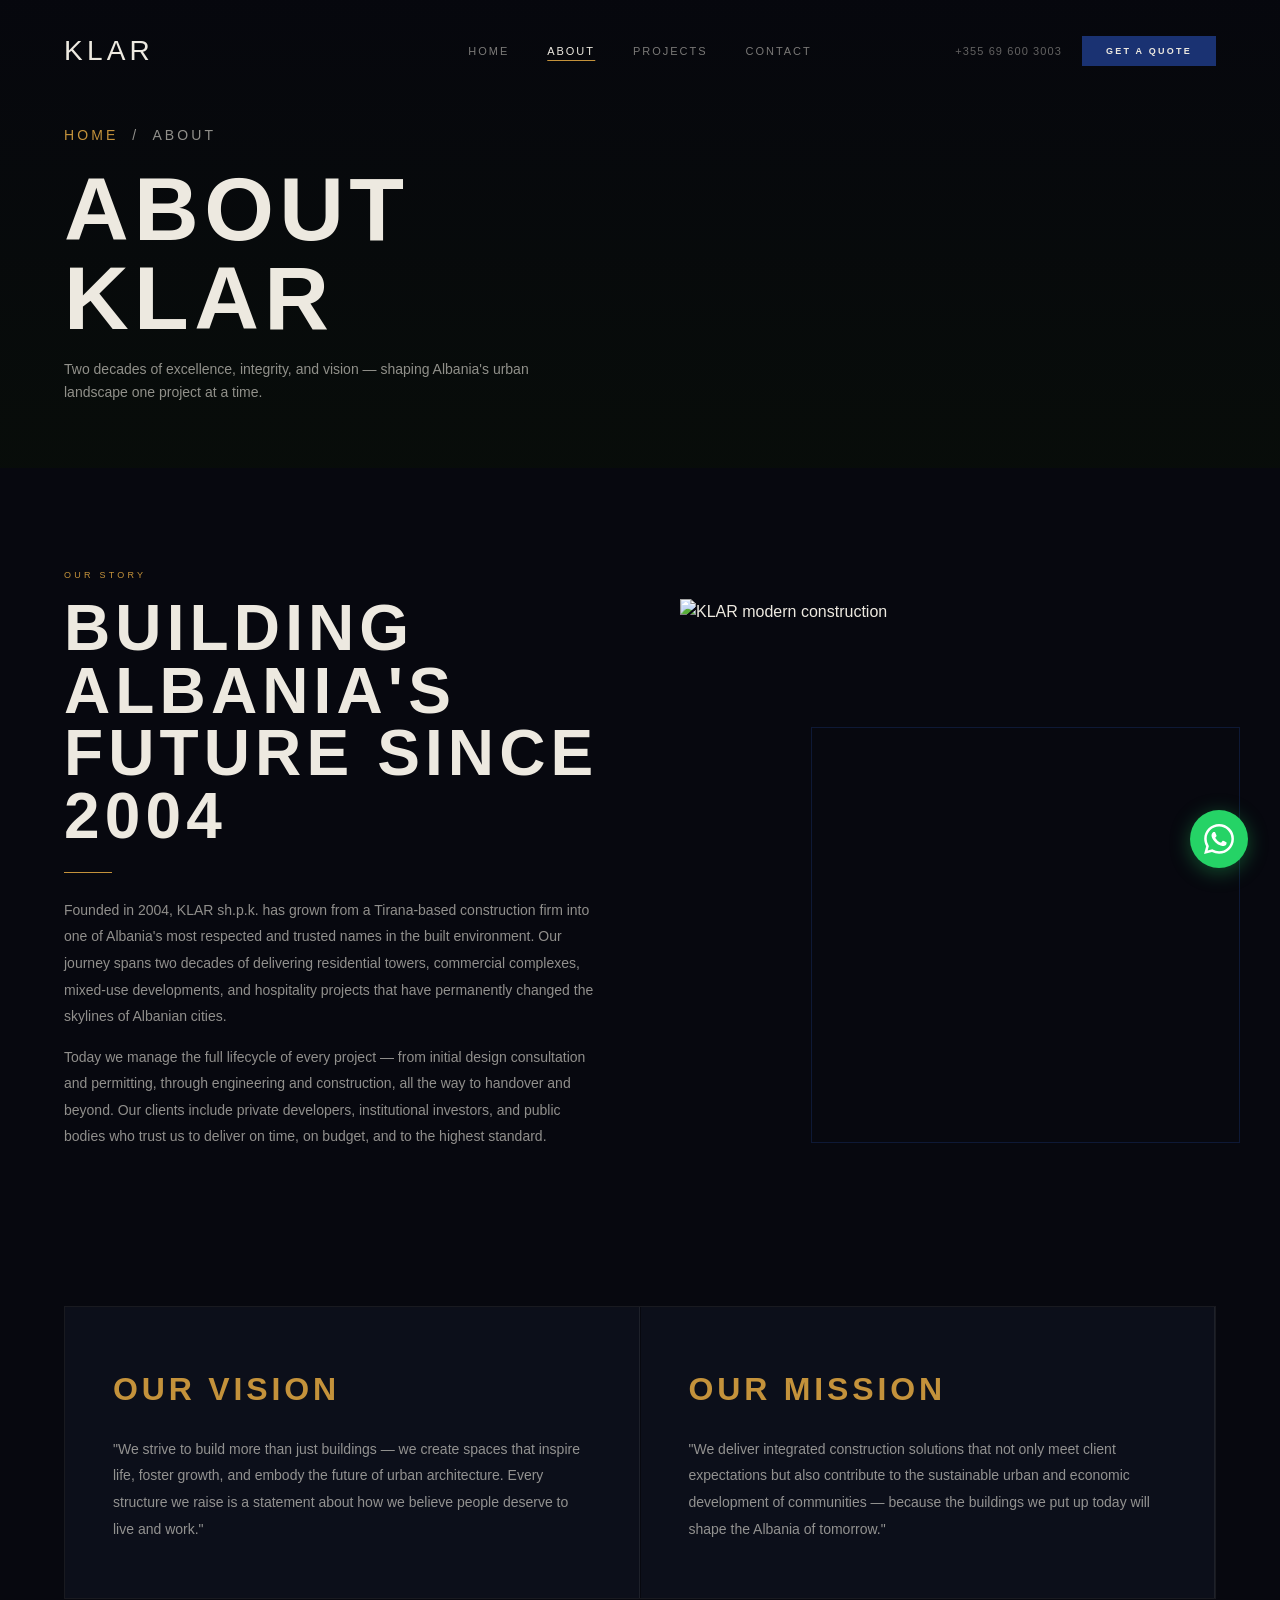
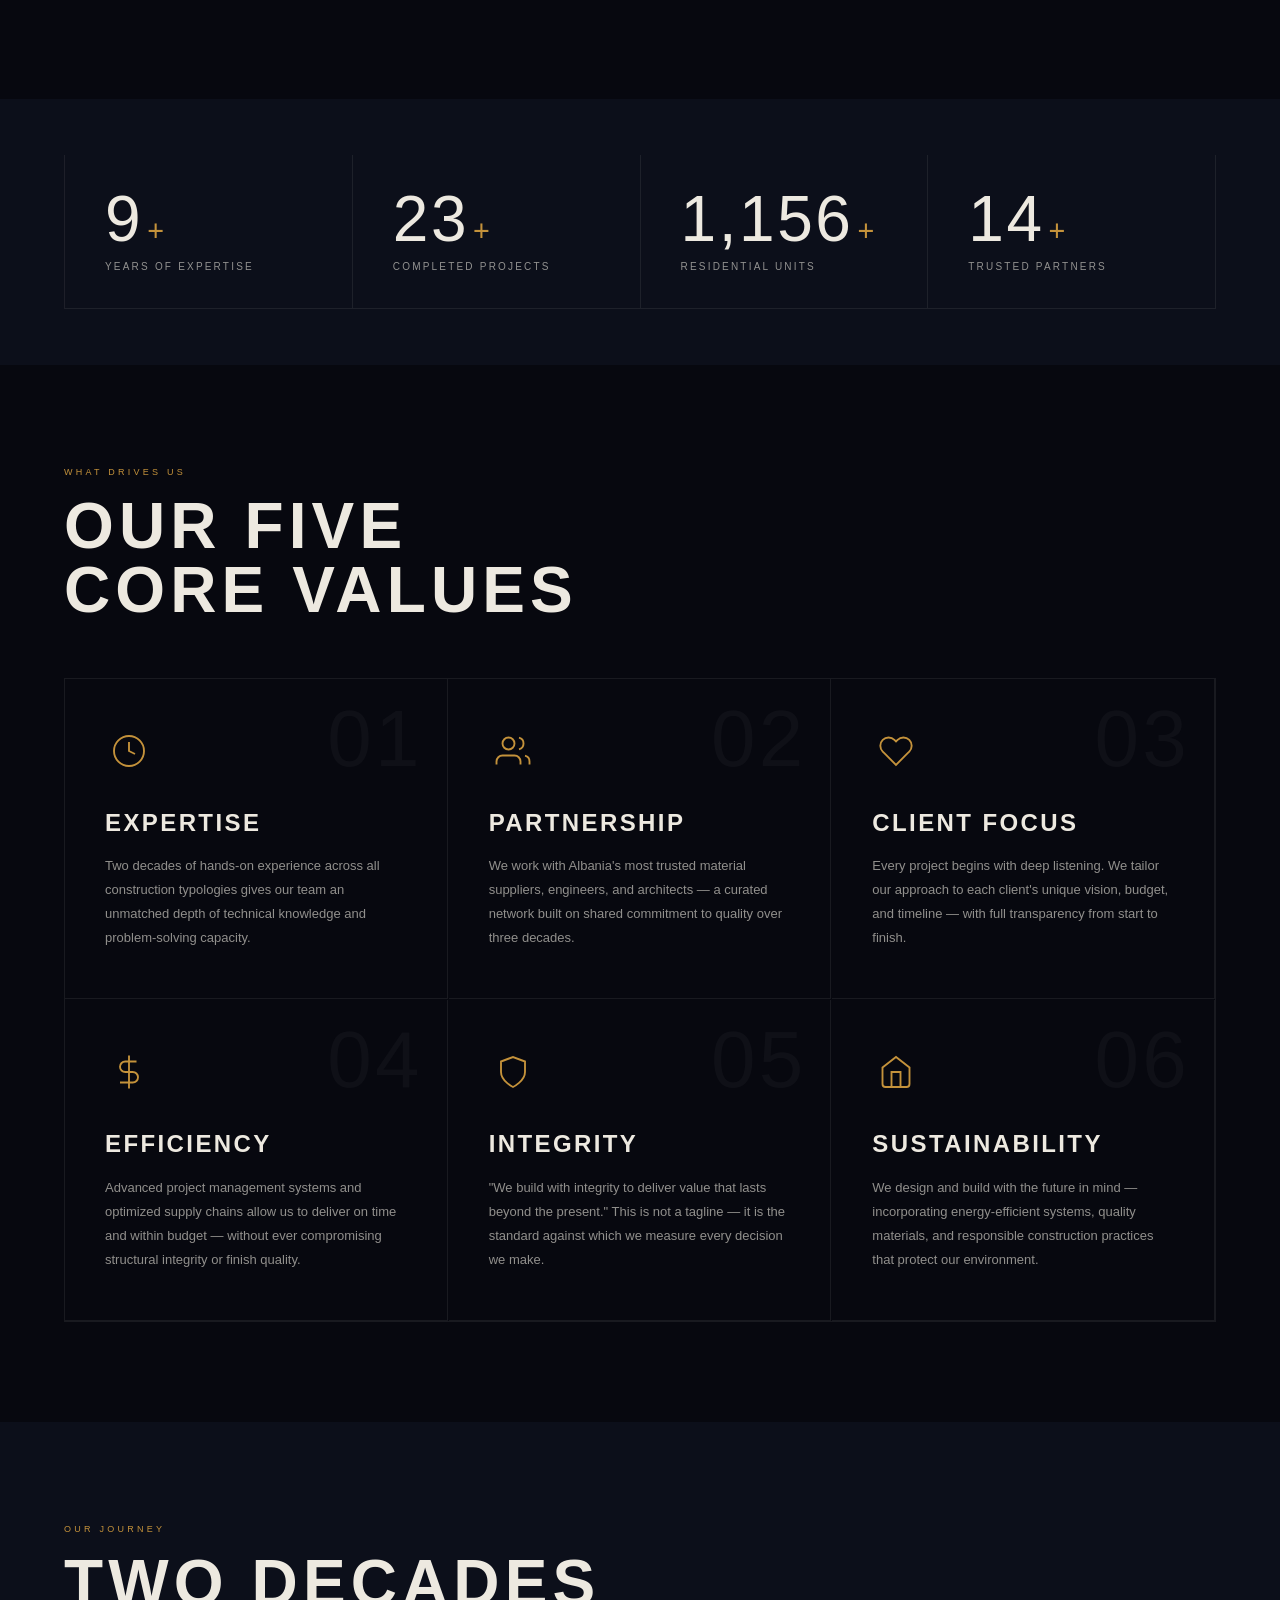
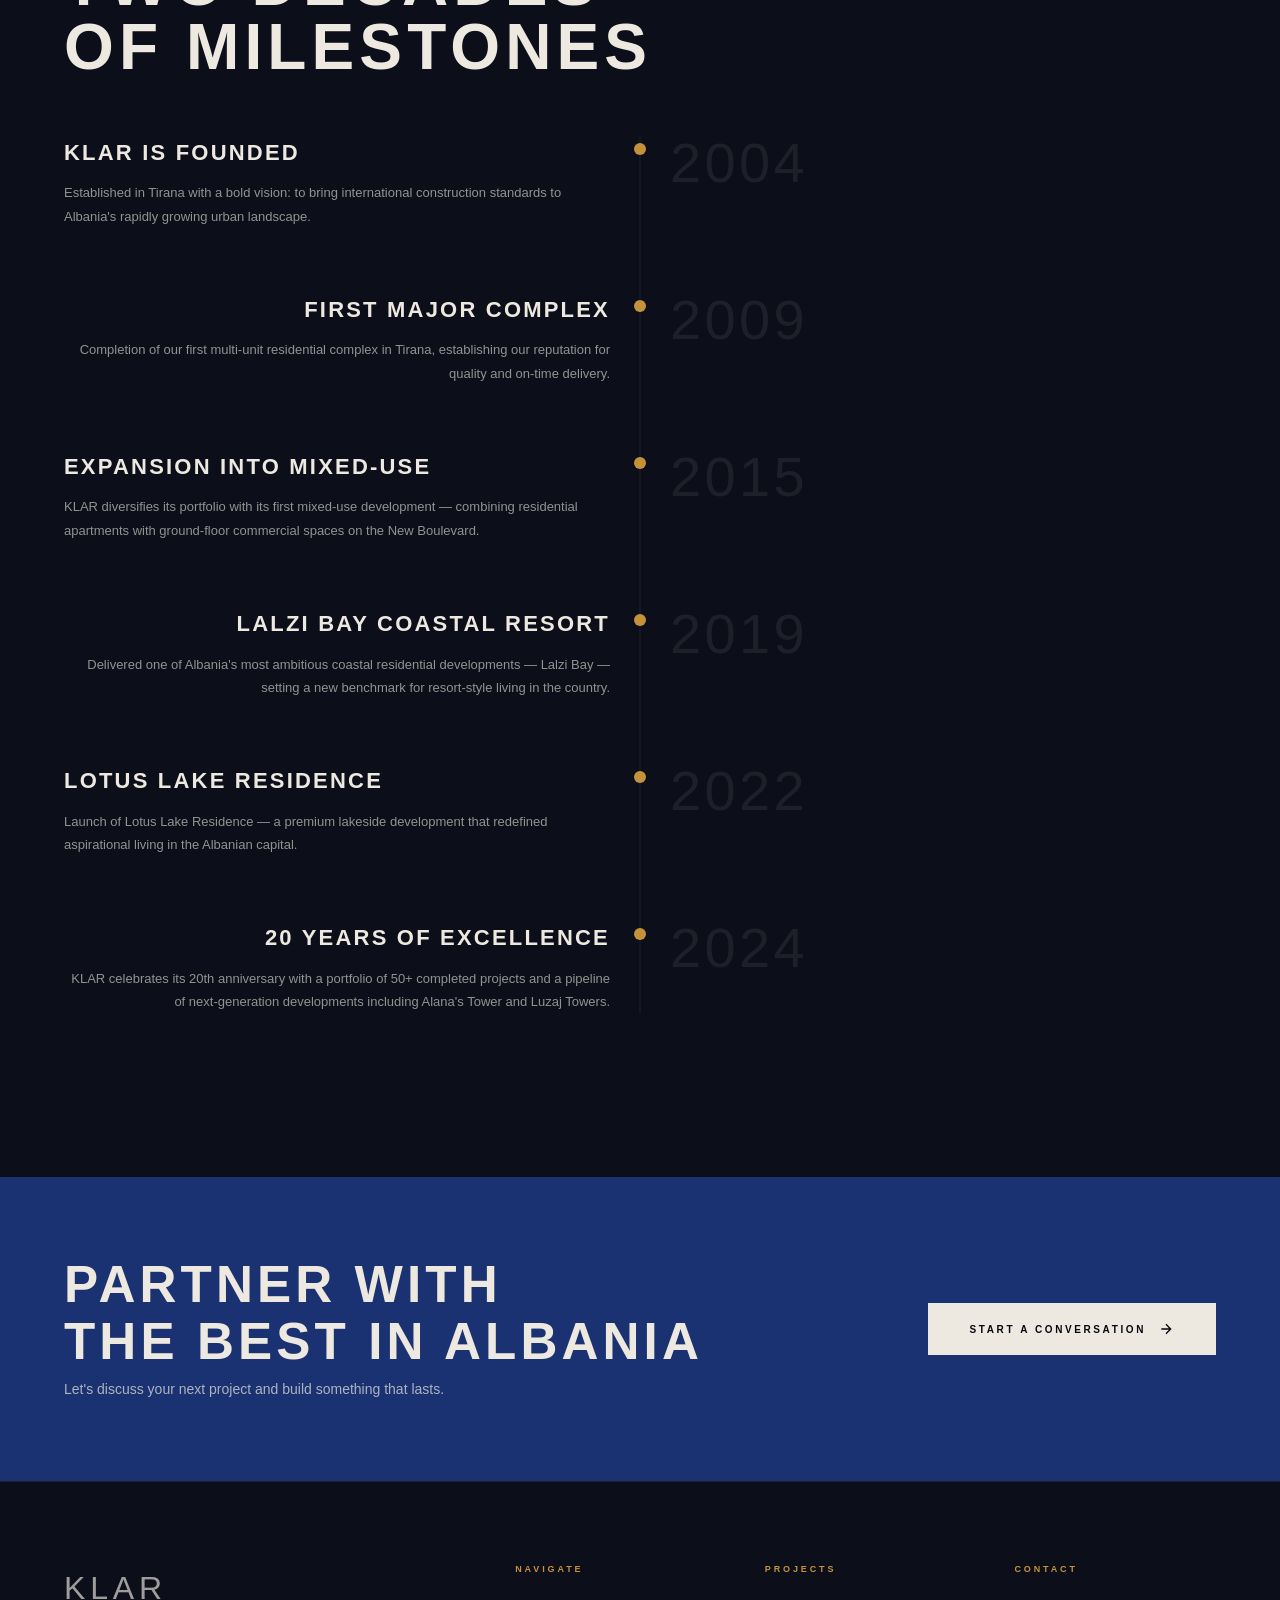
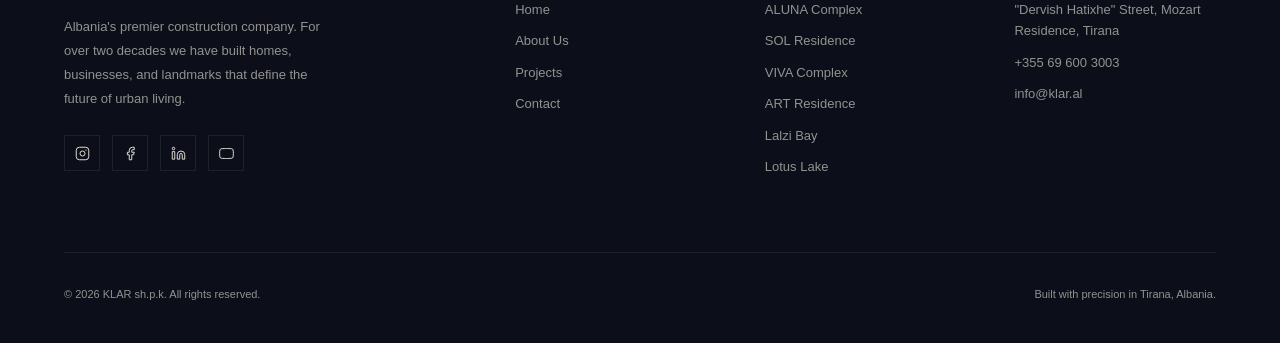
==== commit dd42095b: "Revert "perf: self-host fonts, right-size project images & video posters, defer carousel viewport re" ====
--- a/about.html
+++ b/about.html
@@ -5,12 +5,13 @@
   <meta name="viewport" content="width=device-width, initial-scale=1.0">
   <title>About KLAR sh.p.k. — Building Albania's Future Since 2004</title>
   <meta name="description" content="Learn about KLAR sh.p.k. — Albania's premier construction company with 20+ years of expertise, a dedicated team, and a legacy of premium developments.">
+
+  <link rel="preconnect" href="https://fonts.gstatic.com" crossorigin>
   <script>if('scrollRestoration' in history) history.scrollRestoration = 'manual';</script>
   <link rel="preconnect" href="https://res.cloudinary.com" crossorigin>
   <link rel="preconnect" href="https://klar.al" crossorigin>
-  <link rel="preload" as="font" type="font/woff2" href="fonts/bebas-neue-latin.woff2" fetchpriority="high">
-  <link rel="preload" as="font" type="font/woff2" href="fonts/cormorant-garamond-latin.woff2" fetchpriority="high">
-  <link rel="preload" as="font" type="font/woff2" href="fonts/inter-latin.woff2">
+  <link rel="preload" as="font" type="font/woff2" href="https://fonts.gstatic.com/s/bebasneue/v16/JTUSjIg69CK48gW7PXoo9Wlhyw.woff2" crossorigin fetchpriority="high">
+  <link rel="preload" as="font" type="font/woff2" href="https://fonts.gstatic.com/s/inter/v20/UcC73FwrK3iLTeHuS_nVMrMxCp50SjIa1ZL7.woff2" crossorigin>
   <style>
     /* ════ INLINED klar.css (was render-blocking; inlined to remove the critical-path request) ════ */
     /* ══════════════════════════════════════════════════
@@ -893,14 +894,14 @@
     /* ════ END inlined klar.css ════ */
 
     /* ── SELF-DECLARED FONTS (no render-blocking Google Fonts CSS request) ── */
-    @font-face{font-family:'Bebas Neue';font-style:normal;font-weight:400;font-display:swap;src:url(fonts/bebas-neue-latin.woff2) format('woff2');unicode-range:U+0000-00FF,U+0131,U+0152-0153,U+02BB-02BC,U+02C6,U+02DA,U+02DC,U+0304,U+0308,U+0329,U+2000-206F,U+20AC,U+2122,U+2191,U+2193,U+2212,U+2215,U+FEFF,U+FFFD;}
-    @font-face{font-family:'Bebas Neue';font-style:normal;font-weight:400;font-display:swap;src:url(fonts/bebas-neue-latin-ext.woff2) format('woff2');unicode-range:U+0100-02BA,U+02BD-02C5,U+02C7-02CC,U+02CE-02D7,U+02DD-02FF,U+0304,U+0308,U+0329,U+1D00-1DBF,U+1E00-1E9F,U+1EF2-1EFF,U+2020,U+20A0-20AB,U+20AD-20C0,U+2113,U+2C60-2C7F,U+A720-A7FF;}
-    @font-face{font-family:'Cormorant Garamond';font-style:normal;font-weight:300 600;font-display:swap;src:url(fonts/cormorant-garamond-latin.woff2) format('woff2');unicode-range:U+0000-00FF,U+0131,U+0152-0153,U+02BB-02BC,U+02C6,U+02DA,U+02DC,U+0304,U+0308,U+0329,U+2000-206F,U+20AC,U+2122,U+2191,U+2193,U+2212,U+2215,U+FEFF,U+FFFD;}
-    @font-face{font-family:'Cormorant Garamond';font-style:normal;font-weight:300 600;font-display:swap;src:url(fonts/cormorant-garamond-latin-ext.woff2) format('woff2');unicode-range:U+0100-02BA,U+02BD-02C5,U+02C7-02CC,U+02CE-02D7,U+02DD-02FF,U+0304,U+0308,U+0329,U+1D00-1DBF,U+1E00-1E9F,U+1EF2-1EFF,U+2020,U+20A0-20AB,U+20AD-20C0,U+2113,U+2C60-2C7F,U+A720-A7FF;}
-    @font-face{font-family:'Cormorant Garamond';font-style:italic;font-weight:300 400;font-display:swap;src:url(fonts/cormorant-garamond-italic-latin.woff2) format('woff2');unicode-range:U+0000-00FF,U+0131,U+0152-0153,U+02BB-02BC,U+02C6,U+02DA,U+02DC,U+0304,U+0308,U+0329,U+2000-206F,U+20AC,U+2122,U+2191,U+2193,U+2212,U+2215,U+FEFF,U+FFFD;}
-    @font-face{font-family:'Cormorant Garamond';font-style:italic;font-weight:300 400;font-display:swap;src:url(fonts/cormorant-garamond-italic-latin-ext.woff2) format('woff2');unicode-range:U+0100-02BA,U+02BD-02C5,U+02C7-02CC,U+02CE-02D7,U+02DD-02FF,U+0304,U+0308,U+0329,U+1D00-1DBF,U+1E00-1E9F,U+1EF2-1EFF,U+2020,U+20A0-20AB,U+20AD-20C0,U+2113,U+2C60-2C7F,U+A720-A7FF;}
-    @font-face{font-family:'Inter';font-style:normal;font-weight:300 600;font-display:swap;src:url(fonts/inter-latin.woff2) format('woff2');unicode-range:U+0000-00FF,U+0131,U+0152-0153,U+02BB-02BC,U+02C6,U+02DA,U+02DC,U+0304,U+0308,U+0329,U+2000-206F,U+20AC,U+2122,U+2191,U+2193,U+2212,U+2215,U+FEFF,U+FFFD;}
-    @font-face{font-family:'Inter';font-style:normal;font-weight:300 600;font-display:swap;src:url(fonts/inter-latin-ext.woff2) format('woff2');unicode-range:U+0100-02BA,U+02BD-02C5,U+02C7-02CC,U+02CE-02D7,U+02DD-02FF,U+0304,U+0308,U+0329,U+1D00-1DBF,U+1E00-1E9F,U+1EF2-1EFF,U+2020,U+20A0-20AB,U+20AD-20C0,U+2113,U+2C60-2C7F,U+A720-A7FF;}
+    @font-face{font-family:'Bebas Neue';font-style:normal;font-weight:400;font-display:swap;src:url(https://fonts.gstatic.com/s/bebasneue/v16/JTUSjIg69CK48gW7PXoo9Wlhyw.woff2) format('woff2');unicode-range:U+0000-00FF,U+0131,U+0152-0153,U+02BB-02BC,U+02C6,U+02DA,U+02DC,U+0304,U+0308,U+0329,U+2000-206F,U+20AC,U+2122,U+2191,U+2193,U+2212,U+2215,U+FEFF,U+FFFD;}
+    @font-face{font-family:'Bebas Neue';font-style:normal;font-weight:400;font-display:swap;src:url(https://fonts.gstatic.com/s/bebasneue/v16/JTUSjIg69CK48gW7PXoo9Wdhyzbi.woff2) format('woff2');unicode-range:U+0100-02BA,U+02BD-02C5,U+02C7-02CC,U+02CE-02D7,U+02DD-02FF,U+0304,U+0308,U+0329,U+1D00-1DBF,U+1E00-1E9F,U+1EF2-1EFF,U+2020,U+20A0-20AB,U+20AD-20C0,U+2113,U+2C60-2C7F,U+A720-A7FF;}
+    @font-face{font-family:'Cormorant Garamond';font-style:normal;font-weight:300 600;font-display:swap;src:url(https://fonts.gstatic.com/s/cormorantgaramond/v21/co3bmX5slCNuHLi8bLeY9MK7whWMhyjYqXtK.woff2) format('woff2');unicode-range:U+0000-00FF,U+0131,U+0152-0153,U+02BB-02BC,U+02C6,U+02DA,U+02DC,U+0304,U+0308,U+0329,U+2000-206F,U+20AC,U+2122,U+2191,U+2193,U+2212,U+2215,U+FEFF,U+FFFD;}
+    @font-face{font-family:'Cormorant Garamond';font-style:normal;font-weight:300 600;font-display:swap;src:url(https://fonts.gstatic.com/s/cormorantgaramond/v21/co3bmX5slCNuHLi8bLeY9MK7whWMhyjYp3tKgS4.woff2) format('woff2');unicode-range:U+0100-02BA,U+02BD-02C5,U+02C7-02CC,U+02CE-02D7,U+02DD-02FF,U+0304,U+0308,U+0329,U+1D00-1DBF,U+1E00-1E9F,U+1EF2-1EFF,U+2020,U+20A0-20AB,U+20AD-20C0,U+2113,U+2C60-2C7F,U+A720-A7FF;}
+    @font-face{font-family:'Cormorant Garamond';font-style:italic;font-weight:300 400;font-display:swap;src:url(https://fonts.gstatic.com/s/cormorantgaramond/v21/co3ZmX5slCNuHLi8bLeY9MK7whWMhyjYrEtImSo.woff2) format('woff2');unicode-range:U+0000-00FF,U+0131,U+0152-0153,U+02BB-02BC,U+02C6,U+02DA,U+02DC,U+0304,U+0308,U+0329,U+2000-206F,U+20AC,U+2122,U+2191,U+2193,U+2212,U+2215,U+FEFF,U+FFFD;}
+    @font-face{font-family:'Cormorant Garamond';font-style:italic;font-weight:300 400;font-display:swap;src:url(https://fonts.gstatic.com/s/cormorantgaramond/v21/co3ZmX5slCNuHLi8bLeY9MK7whWMhyjYrEtGmSq17w.woff2) format('woff2');unicode-range:U+0100-02BA,U+02BD-02C5,U+02C7-02CC,U+02CE-02D7,U+02DD-02FF,U+0304,U+0308,U+0329,U+1D00-1DBF,U+1E00-1E9F,U+1EF2-1EFF,U+2020,U+20A0-20AB,U+20AD-20C0,U+2113,U+2C60-2C7F,U+A720-A7FF;}
+    @font-face{font-family:'Inter';font-style:normal;font-weight:300 600;font-display:swap;src:url(https://fonts.gstatic.com/s/inter/v20/UcC73FwrK3iLTeHuS_nVMrMxCp50SjIa1ZL7.woff2) format('woff2');unicode-range:U+0000-00FF,U+0131,U+0152-0153,U+02BB-02BC,U+02C6,U+02DA,U+02DC,U+0304,U+0308,U+0329,U+2000-206F,U+20AC,U+2122,U+2191,U+2193,U+2212,U+2215,U+FEFF,U+FFFD;}
+    @font-face{font-family:'Inter';font-style:normal;font-weight:300 600;font-display:swap;src:url(https://fonts.gstatic.com/s/inter/v20/UcC73FwrK3iLTeHuS_nVMrMxCp50SjIa25L7SUc.woff2) format('woff2');unicode-range:U+0100-02BA,U+02BD-02C5,U+02C7-02CC,U+02CE-02D7,U+02DD-02FF,U+0304,U+0308,U+0329,U+1D00-1DBF,U+1E00-1E9F,U+1EF2-1EFF,U+2020,U+20A0-20AB,U+20AD-20C0,U+2113,U+2C60-2C7F,U+A720-A7FF;}
     .about-intro { padding:100px 0; }
     .about-intro-inner {
       display:grid; grid-template-columns:1fr 1fr; gap:80px; align-items:center;
